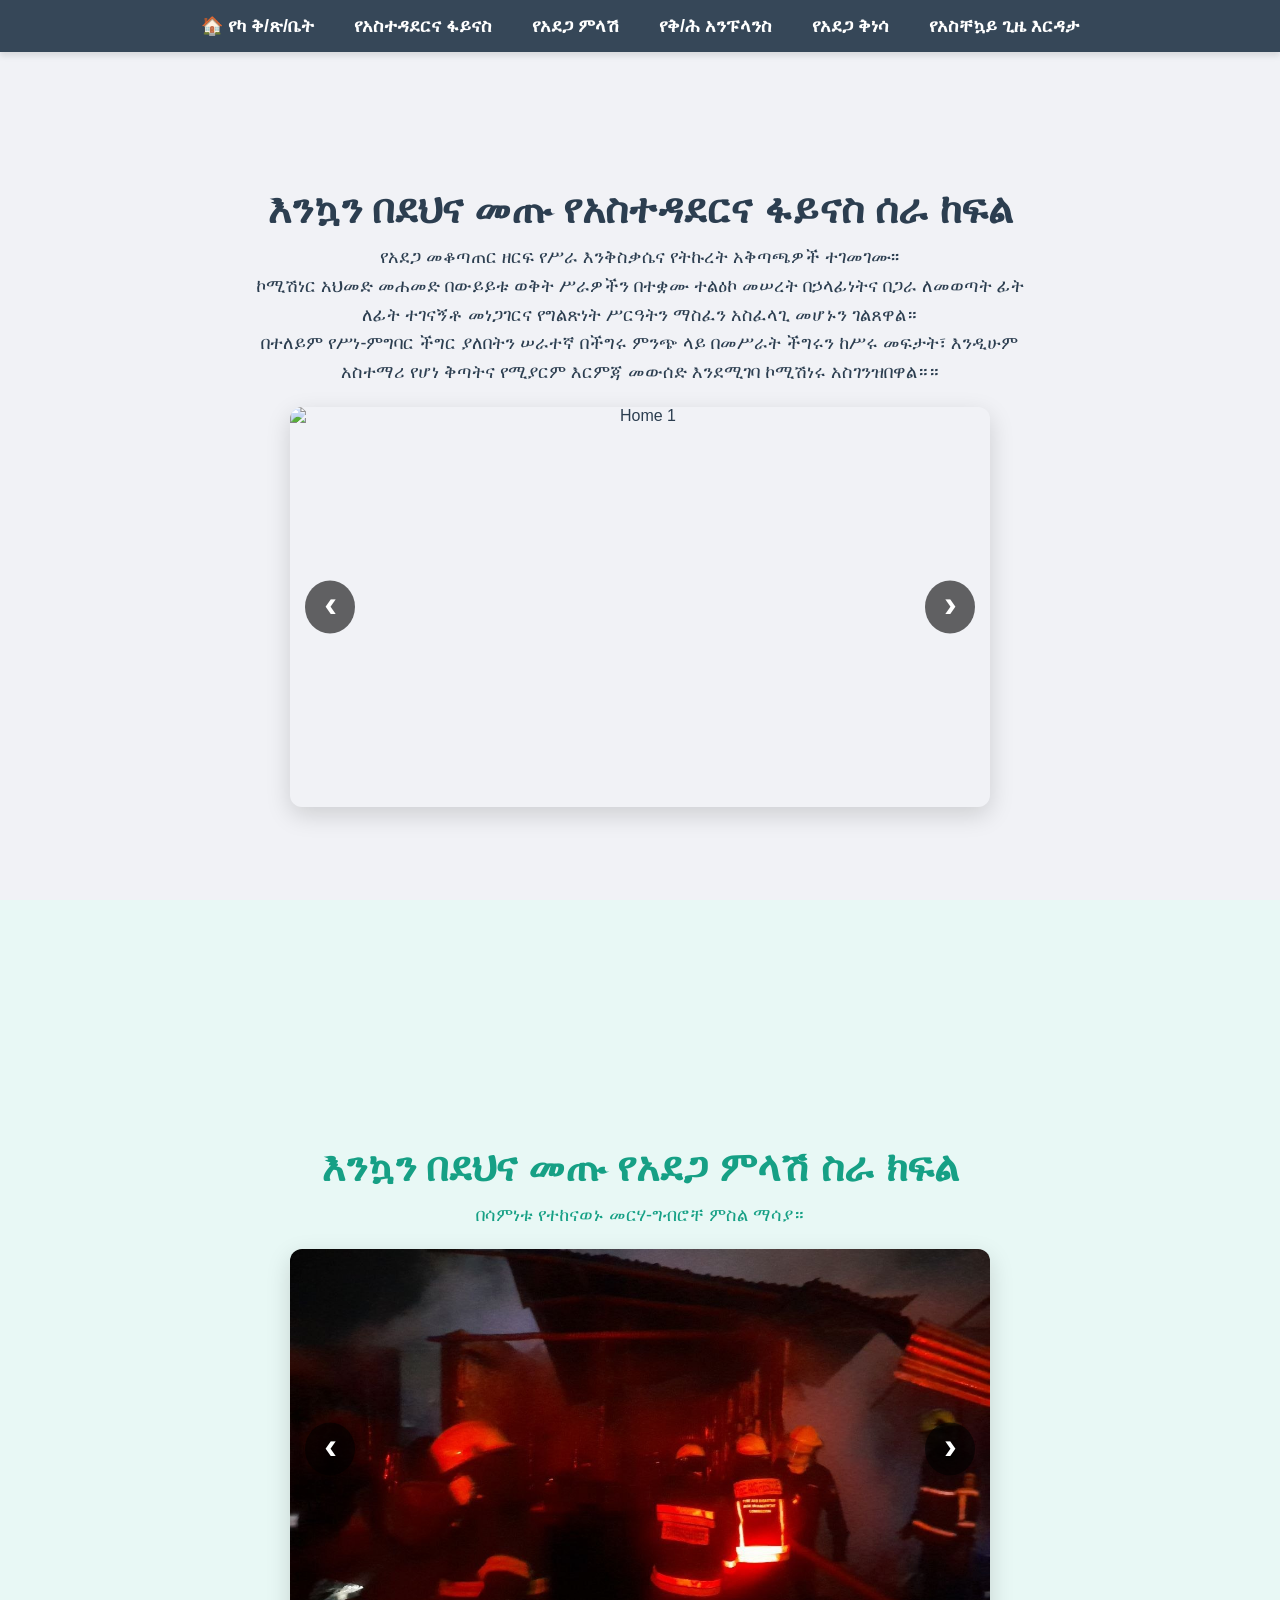
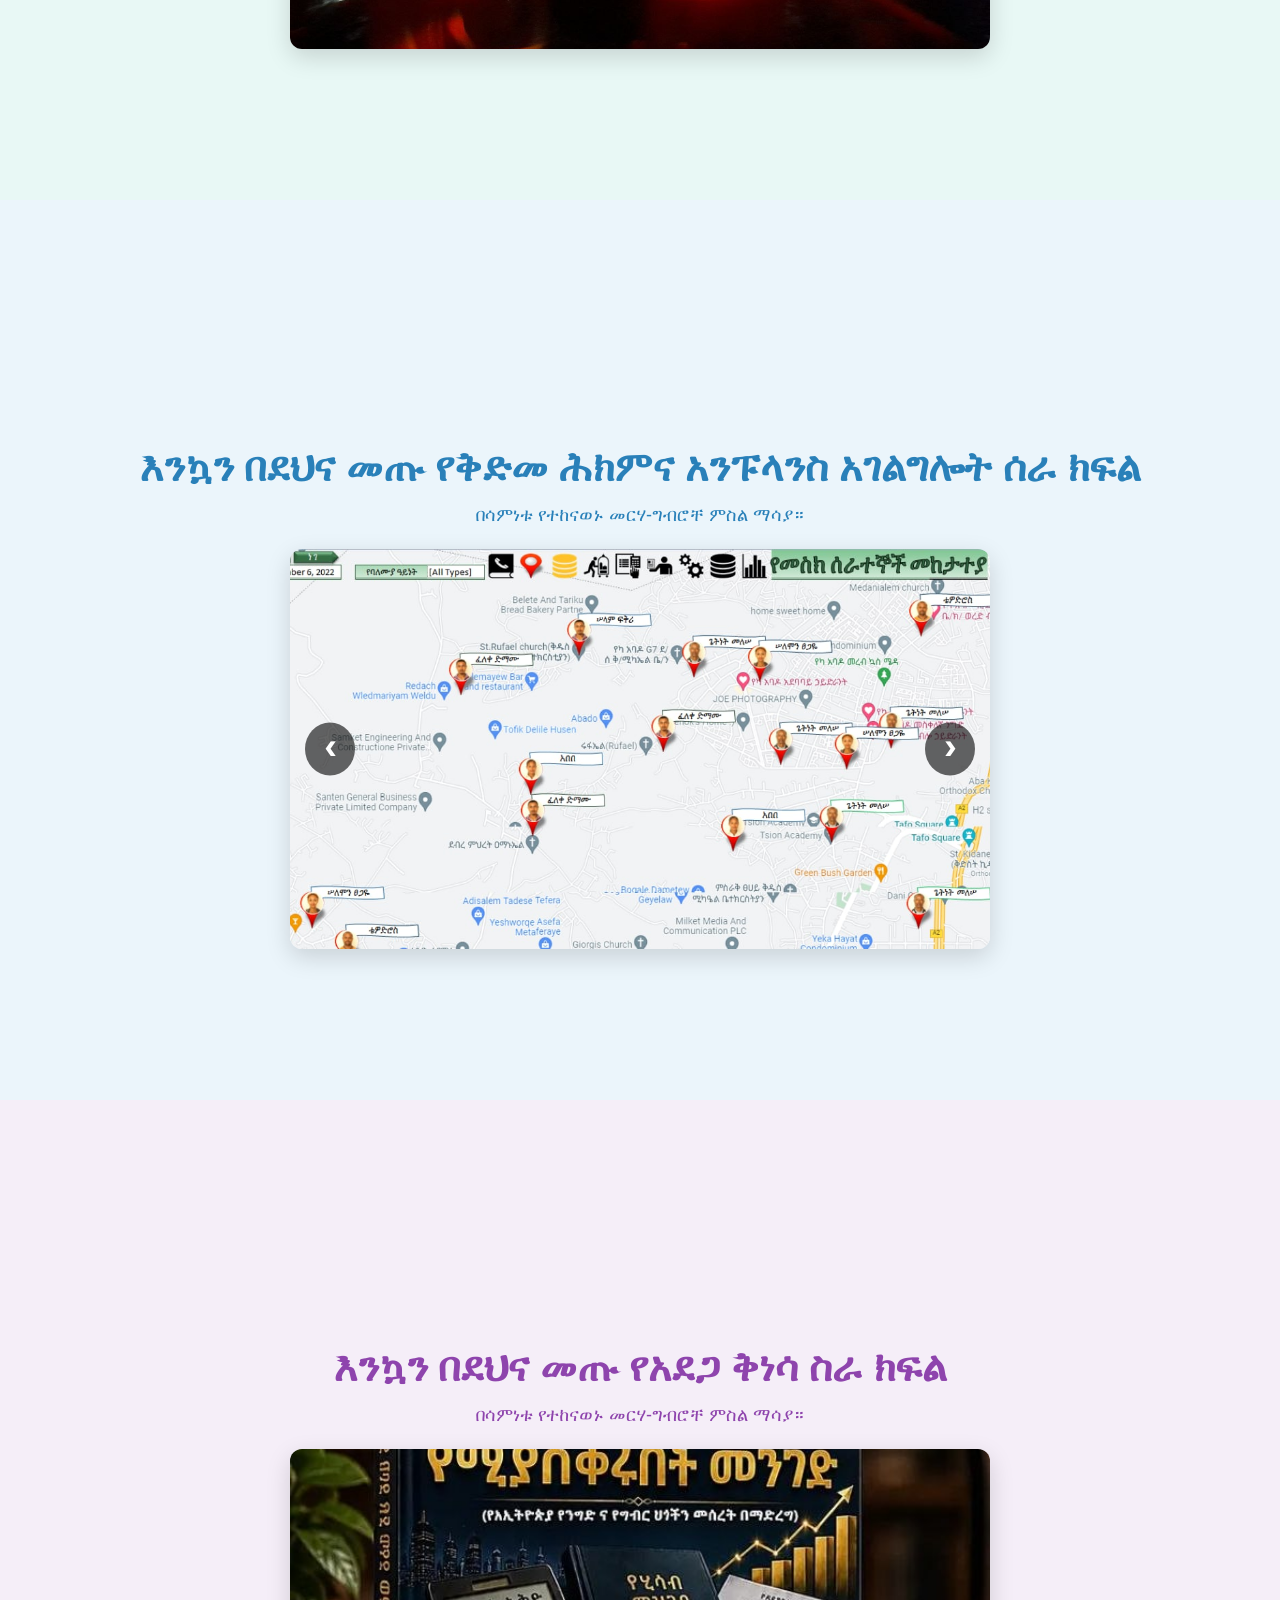
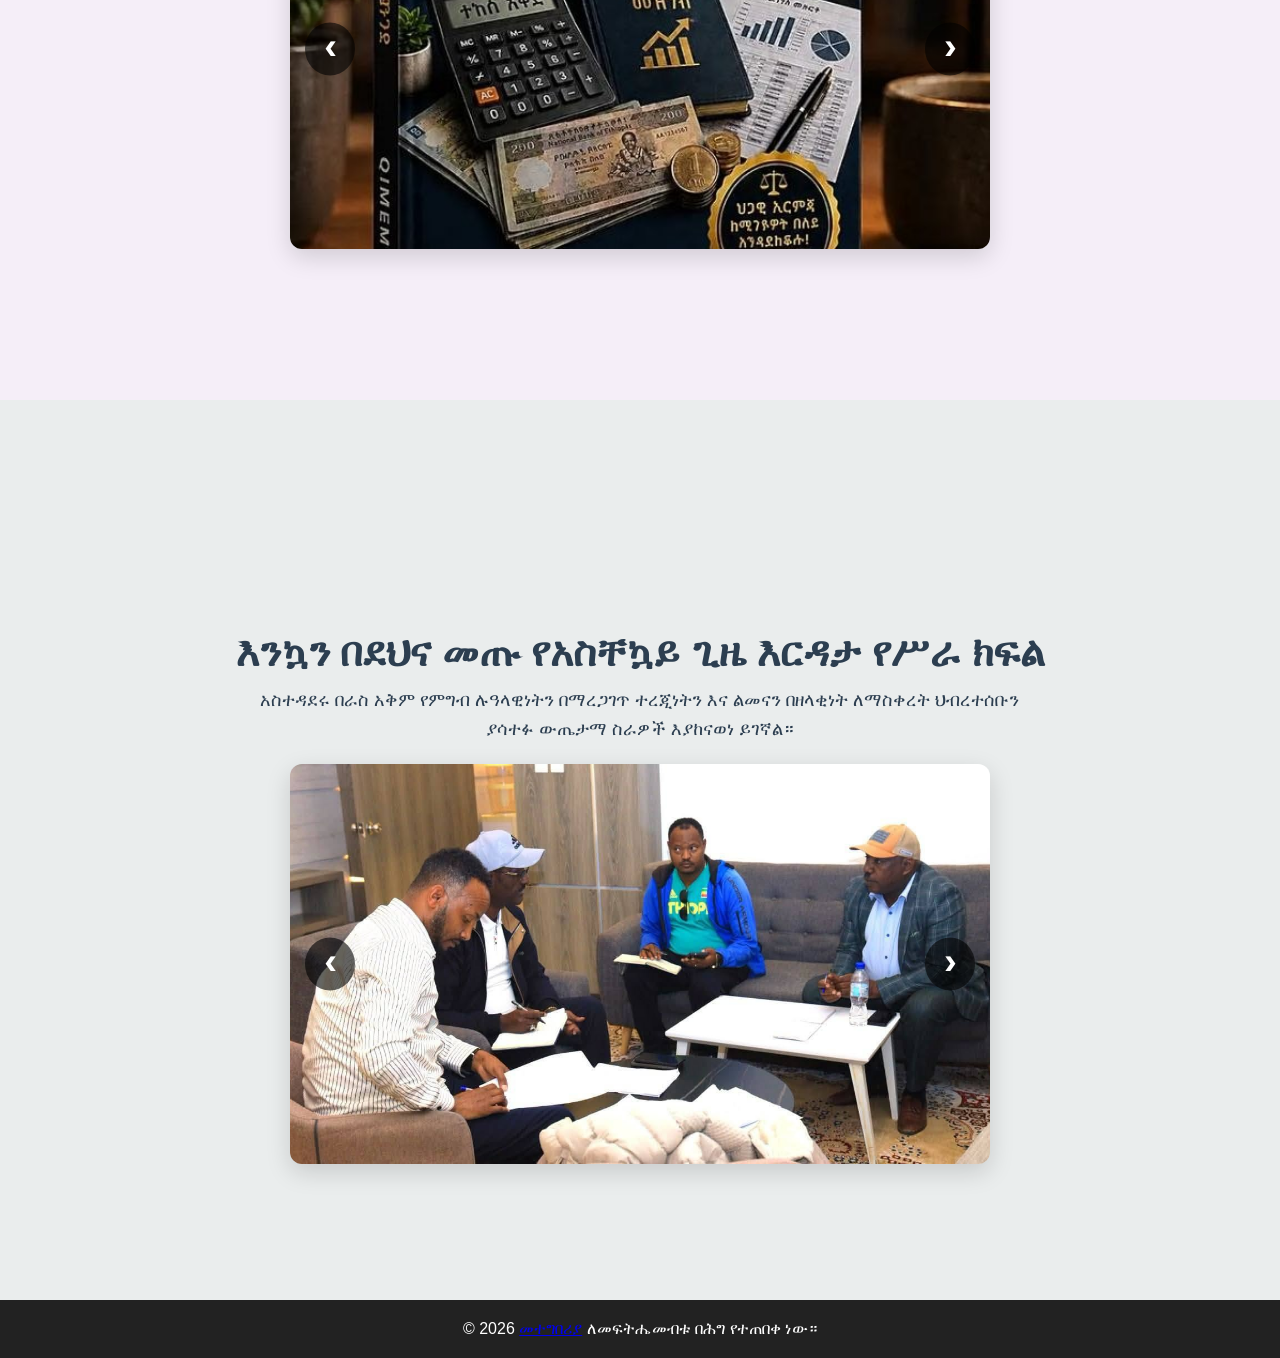
==== gall.html @ a70e012c "Fix HTML encoding issues in gall.html" ====
<!DOCTYPE html>
<html lang="am">
<head>
    <meta charset="UTF-8">
    <meta name="viewport" content="width=device-width, initial-scale=1.0">
    <title>መተግበሪያ ለመፍትሔ</title>
    <link rel="stylesheet" href="gall.css">
    
</head>
<body>

    <!-- የዳሰሳ አሞሌ (Navigation) -->
    <nav>
        <ul>
            <li><a href="index.html">🏠 የካ ቅ/ጽ/ቤት</a></li>
            <li><a href="#home">የአስተዳደርና ፋይናስ </a></li>
            <li><a href="#about">የአደጋ ምላሽ</a></li>
            <li><a href="#services">የቅ/ሕ አንፑላንስ</a></li>
            <li><a href="#portfolio">የአደጋ ቅነሳ</a></li>
            <li><a href="#contact">የአስቸኳይ ጊዜ እርዳታ</a></li>
        </ul>
    </nav>

    <!-- ሴክሽን 1: መነሻ -->
    <section id="home">
        <h1>እንኳን በደህና መጡ የአስተዳደርና ፋይናስ ሰራ ከፍል</h1>
        <p>የአደጋ መቆጣጠር ዘርፍ የሥራ እንቅስቃሴና የትኩረት አቅጣጫዎች ተገመገሙ፡፡<br>
            ኮሚሽነር አህመድ መሐመድ በውይይቱ ወቅት ሥራዎችን በተቋሙ ተልዕኮ መሠረት በኃላፊነትና በጋራ ለመወጣት ፊት ለፊት ተገናኝቶ መነጋገርና የግልጽነት ሥርዓትን ማስፈን አስፈላጊ መሆኑን ገልጸዋል።<br>
            በተለይም የሥነ-ምግባር ችግር ያለበትን ሠራተኛ በችግሩ ምንጭ ላይ በመሥራት ችግሩን ከሥሩ መፍታት፣ እንዲሁም አስተማሪ የሆነ ቅጣትና የሚያርም እርምጃ መውሰድ እንደሚገባ ኮሚሽነሩ አስገንዝበዋል።።</p>
        <div class="slider-container">
            <button class="prev" onclick="moveSlide('home', -1)">&#10094;</button>
            <div class="slider" id="home-slider">
                <!-- የራስህን ፎቶ ሊንኮች እዚህ መተካት ትችላለህ -->
                <img class="slide-img" src="img-13-12-2018-1.jpg" alt="Home 1">
                <img class="slide-img" src="img-13-12-2018-2.jpg" alt="Home 1">
                <img class="slide-img" src="img-13-12-2018-3.jpg" alt="Home 1">
                <img class="slide-img" src="img-13-12-2018-4.jpg" alt="Home 1">
                <img class="slide-img" src="img-13-12-2018-5.jpg" alt="Home 1">
                <img class="slide-img" src="img/2019plan 1.jpg" alt="Home 1">
                <img class="slide-img" src="img/2019plan 2.jpg" alt="Home 1">
                <img class="slide-img" src="img/2019plan 4.jpg" alt="Home 1">
                <img class="slide-img" src="img/2019plan 5.jpg" alt="Home 1">
            </div>
            <button class="next" onclick="moveSlide('home', 1)">&#10095;</button>
        </div>
    </section>

    <!-- ሴክሽን 2: ስለ እኛ -->
    <section id="about">
        <h1>እንኳን በደህና መጡ የአደጋ ምላሽ ስራ ክፍል</h1>
        <p>በሳምነቱ የተከናወኑ መርሃ-ግብሮቸ ምስል ማሳያ።</p>
        <div class="slider-container">
            <button class="prev" onclick="moveSlide('about', -1)">&#10094;</button>
            <div class="slider" id="about-slider">
                <img class="slide-img" src="img/fire-- 1.jpg" alt="About 1">
                <img class="slide-img" src="img/APP 2.jpg" alt="About 2">
                <img class="slide-img" src="img/eli 4.jpg" alt="About 3">
                <img class="slide-img" src="img/eli 15.jpg" alt="About 3">
                <img class="slide-img" src="img/work 11.jpg" alt="About 3">
                <img class="slide-img" src="img/work 22.jpg" alt="About 3">
                <img class="slide-img" src="img/work 33.jpg" alt="About 3">
                <img class="slide-img" src="img/work 44.jpg" alt="About 3">
                <img class="slide-img" src="img/work 55.jpg" alt="About 3">
                <img class="slide-img" src="img/work 66.jpg" alt="About 3">
            </div>
            <button class="next" onclick="moveSlide('about', 1)">&#10095;</button>
        </div>
    </section>

    <!-- ሴክሽን 3: አገልግሎቶች -->
    <section id="services">
        <h1>እንኳን በደህና መጡ የቅድመ ሕክምና አንፑላንስ አገልግሎት ሰራ ክፍል</h1>
        <p>በሳምነቱ የተከናወኑ መርሃ-ግብሮቸ ምስል ማሳያ።</p>
        <div class="slider-container">
            <button class="prev" onclick="moveSlide('services', -1)">&#10094;</button>
            <div class="slider" id="services-slider">
                <img class="slide-img" src="img/work 77.jpg" alt="Service 1">
                <img class="slide-img" src="img/work- 1.jpg" alt="Service 2">
                <img class="slide-img" src="img/work- 2.jpg" alt="Service 3">
                <img class="slide-img" src="img/work- 6.jpg" alt="Service 3">
                <img class="slide-img" src="img/work- 7.jpg" alt="Service 3">
                <img class="slide-img" src="img/work 88.jpg" alt="Service 1">
                <img class="slide-img" src="img/work 99.jpg" alt="Service 1">
                <img class="slide-img" src="img/work 111.jpg" alt="Service 1">
                <img class="slide-img" src="img/work 222.jpg" alt="Service 1">
                <img class="slide-img" src="img/work 333.jpg" alt="Service 1">
            </div>
            <button class="next" onclick="moveSlide('services', 1)">&#10095;</button>
        </div>
    </section>

    <!-- ሴክሽን 4: ስራዎች -->
    <section id="portfolio">
        <h1>እንኳን በደህና መጡ የአደጋ ቅነሳ ስራ ክፍል</h1>
        <p>በሳምነቱ የተከናወኑ መርሃ-ግብሮቸ ምስል ማሳያ።</p>
        <div class="slider-container">
            <button class="prev" onclick="moveSlide('portfolio', -1)">&#10094;</button>
            <div class="slider" id="portfolio-slider">
                <img class="slide-img" src="img/exl- 1.jpg" alt="Portfolio 1">
                <img class="slide-img" src="img/exl- 2.jpg" alt="Portfolio 1">
                <img class="slide-img" src="img/exl- 3.jpg" alt="Portfolio 1">
                <img class="slide-img" src="img/exl- 4.jpg" alt="Portfolio 1">
                <img class="slide-img" src="img/exl- 5.jpg" alt="Portfolio 1">
                <img class="slide-img" src="img/exl- 6.jpg" alt="Portfolio 1">
                <img class="slide-img" src="img/exl- 7.jpg" alt="Portfolio 1">
                <img class="slide-img" src="img/exl- 8.jpg" alt="Portfolio 1">
                <img class="slide-img" src="img/exl- 9.jpg" alt="Portfolio 1">
                <img class="slide-img" src="img/exl- 10.jpg" alt="Portfolio 1">
            </div>
            <button class="next" onclick="moveSlide('portfolio', 1)">&#10095;</button>
        </div>
    </section>

    <!-- ሴክሽን 5: አድራሻ -->
    <section id="contact">
        <h1>እንኳን በደህና መጡ የአስቸኳይ ጊዜ እርዳታ የሥራ ክፍል</h1>
        <p>አስተዳደሩ በራስ አቅም የምግብ ሉዓላዊነትን በማረጋገጥ ተረጂነትን እና ልመናን በዘላቂነት ለማስቀረት ህብረተሰቡን ያሳተፉ ውጤታማ ስራዎች እያከናወነ ይገኛል።</p>
        <div class="slider-container">
            <button class="prev" onclick="moveSlide('contact', -1)">&#10094;</button>
            <div class="slider" id="contact-slider">
                <img class="slide-img" src="img/food 6.jpg" alt="Contact 1">
                <img class="slide-img" src="img/food 1.jpg" alt="Contact 1">
                <img class="slide-img" src="img/food 2.jpg" alt="Contact 2">
                <img class="slide-img" src="img/food 3.jpg" alt="Contact 3">
                <img class="slide-img" src="img/food 4.jpg" alt="Contact 3">
                <img class="slide-img" src="img/food 5.jpg" alt="Contact 3">
                <img class="slide-img" src="img/food 7.jpg" alt="Contact 3">
                <img class="slide-img" src="img/food 8.jpg" alt="Contact 3">
                <img class="slide-img" src="img/food 9.jpg" alt="Contact 3">
            </div>
            <button class="next" onclick="moveSlide('contact', 1)">&#10095;</button>
        </div>
    </section>

    <!-- ፉተር -->
    <footer>
        <p>&copy; 2026 <a href="https://eliastafese.github.io/social/">መተግበሪያ</a> ለመፍትሔመብቱ በሕግ የተጠበቀ ነው።</p>
    </footer>

    <script src="gall.js"></script>

</body>
</html>
---- gall.css ----
/* መሠረታዊ ቅንብሮች */
* {
    margin: 0;
    padding: 0;
    box-sizing: border-box;
    font-family: 'Segoe UI', Tahoma, Geneva, Verdana, sans-serif;
    scroll-behavior: smooth;
}

/* የዳሰሳ አሞሌ (Navigation) */
nav {
    position: fixed;
    top: 0;
    left: 0;
    width: 100%;
    background-color: rgba(44, 62, 80, 0.95);
    padding: 15px 0;
    z-index: 1000;
    box-shadow: 0 4px 6px rgba(0,0,0,0.1);
}

nav ul {
    list-style: none;
    display: flex;
    justify-content: center;
    align-items: center;
}

nav ul li {
    margin: 0 20px;
}

nav ul li a {
    color: #ffffff;
    text-decoration: none;
    font-size: 18px;
    font-weight: bold;
    transition: color 0.3s ease;
}

nav ul li a:hover {
    color: #1abc9c;
}

/* የሴክሽኖች ስታይል */
section {
    padding: 100px 20px 6px 20px;
    min-height: 100vh;
    display: flex;
    flex-direction: column;
    justify-content: center;
    align-items: center;
    text-align: center;
    position: relative;
}

section h1 {
    font-size: 40px;
    margin-bottom: 10px;
    z-index: 2;
}

section p {
    font-size: 18px;
    max-width: 800px;
    line-height: 1.6;
    margin-bottom: 20px;
    z-index: 2;
}

/* የሴክሽኖች መለያ ቀለማት (ከፎቶ ጀርባ የሚታዩ) */
#home { background-color: #f1f2f6; color: #2c3e50; }
#about { background-color: #e8f8f5; color: #16a085; }
#services { background-color: #ebf5fb; color: #2980b9; }
#portfolio { background-color: #f5eef8; color: #8e44ad; }
#contact { background-color: #eaeded; color: #2c3e50; }

/* --- የፎቶ ማጫወቻ (Slider/Carousel) ዲዛይን --- */
.slider-container {
    position: relative;
    width: 80%;
    max-width: 700px;
    height: 400px;
    margin: 0 auto;
    overflow: hidden;
    border-radius: 12px;
    box-shadow: 0 8px 24px rgba(0,0,0,0.15);
    z-index: 2;
}

.slider {
    display: flex;
    width: 100%;
    height: 100%;
    transition: transform 0.5s ease-in-out;
}

.slide-img {
    min-width: 100%;
    height: 100%;
    object-fit: cover; /* ፎቶው ሳይዛባ ሙሉ ቦታውን እንዲይዝ */
}

/* የግራና ቀኝ መቆጣጠሪያ ቀስቶች */
.prev, .next {
    position: absolute;
    top: 50%;
    transform: translateY(-50%);
    background-color: rgba(0, 0, 0, 0.6);
    color: white;
    border: none;
    padding: 15px 20px;
    font-size: 20px;
    font-weight: bold;
    cursor: pointer;
    border-radius: 50%;
    transition: 0.3s;
    z-index: 10;
}

.prev { left: 15px; }
.next { right: 15px; }

.prev:hover, .next:hover {
    background-color: rgba(26, 188, 156, 0.9);
}

/* ፉተር */
footer {
    background-color: #222;
    color: white;
    text-align: center;
    padding: 20px;
    font-size: 16px;
}
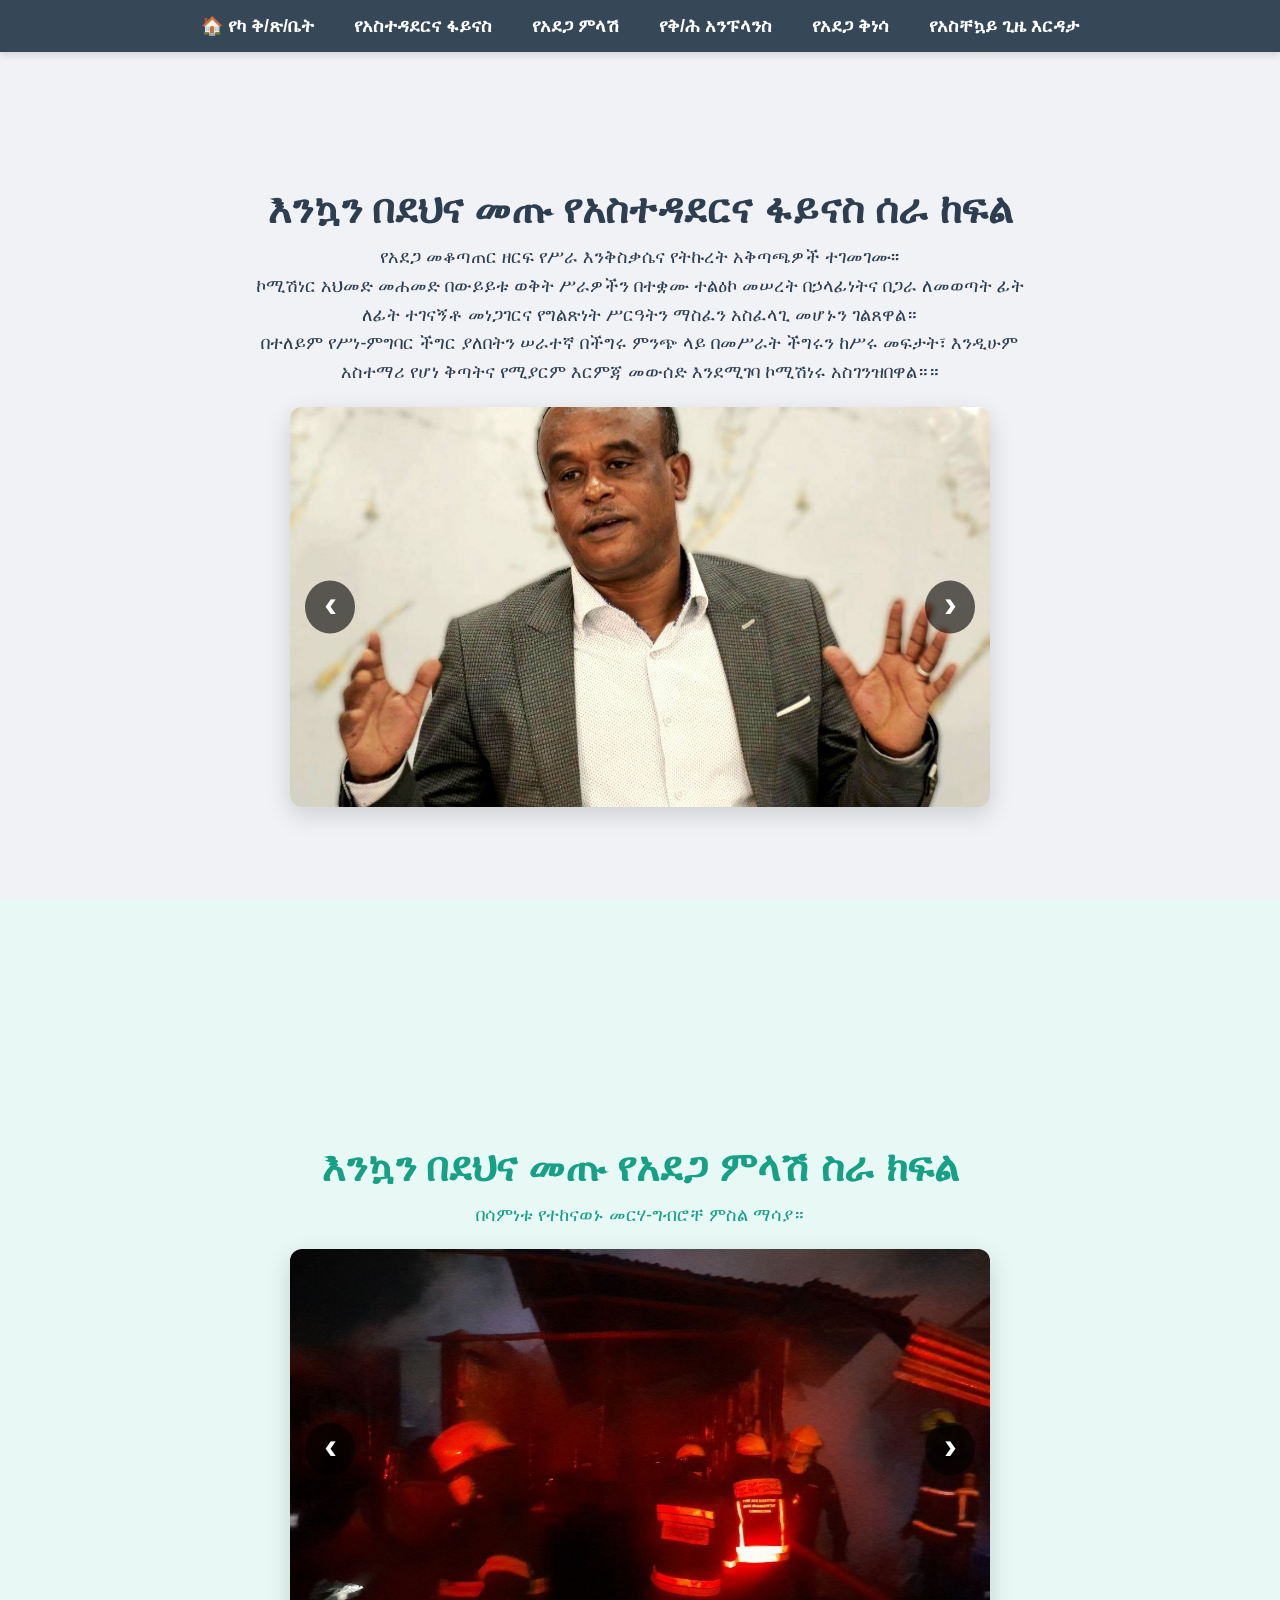
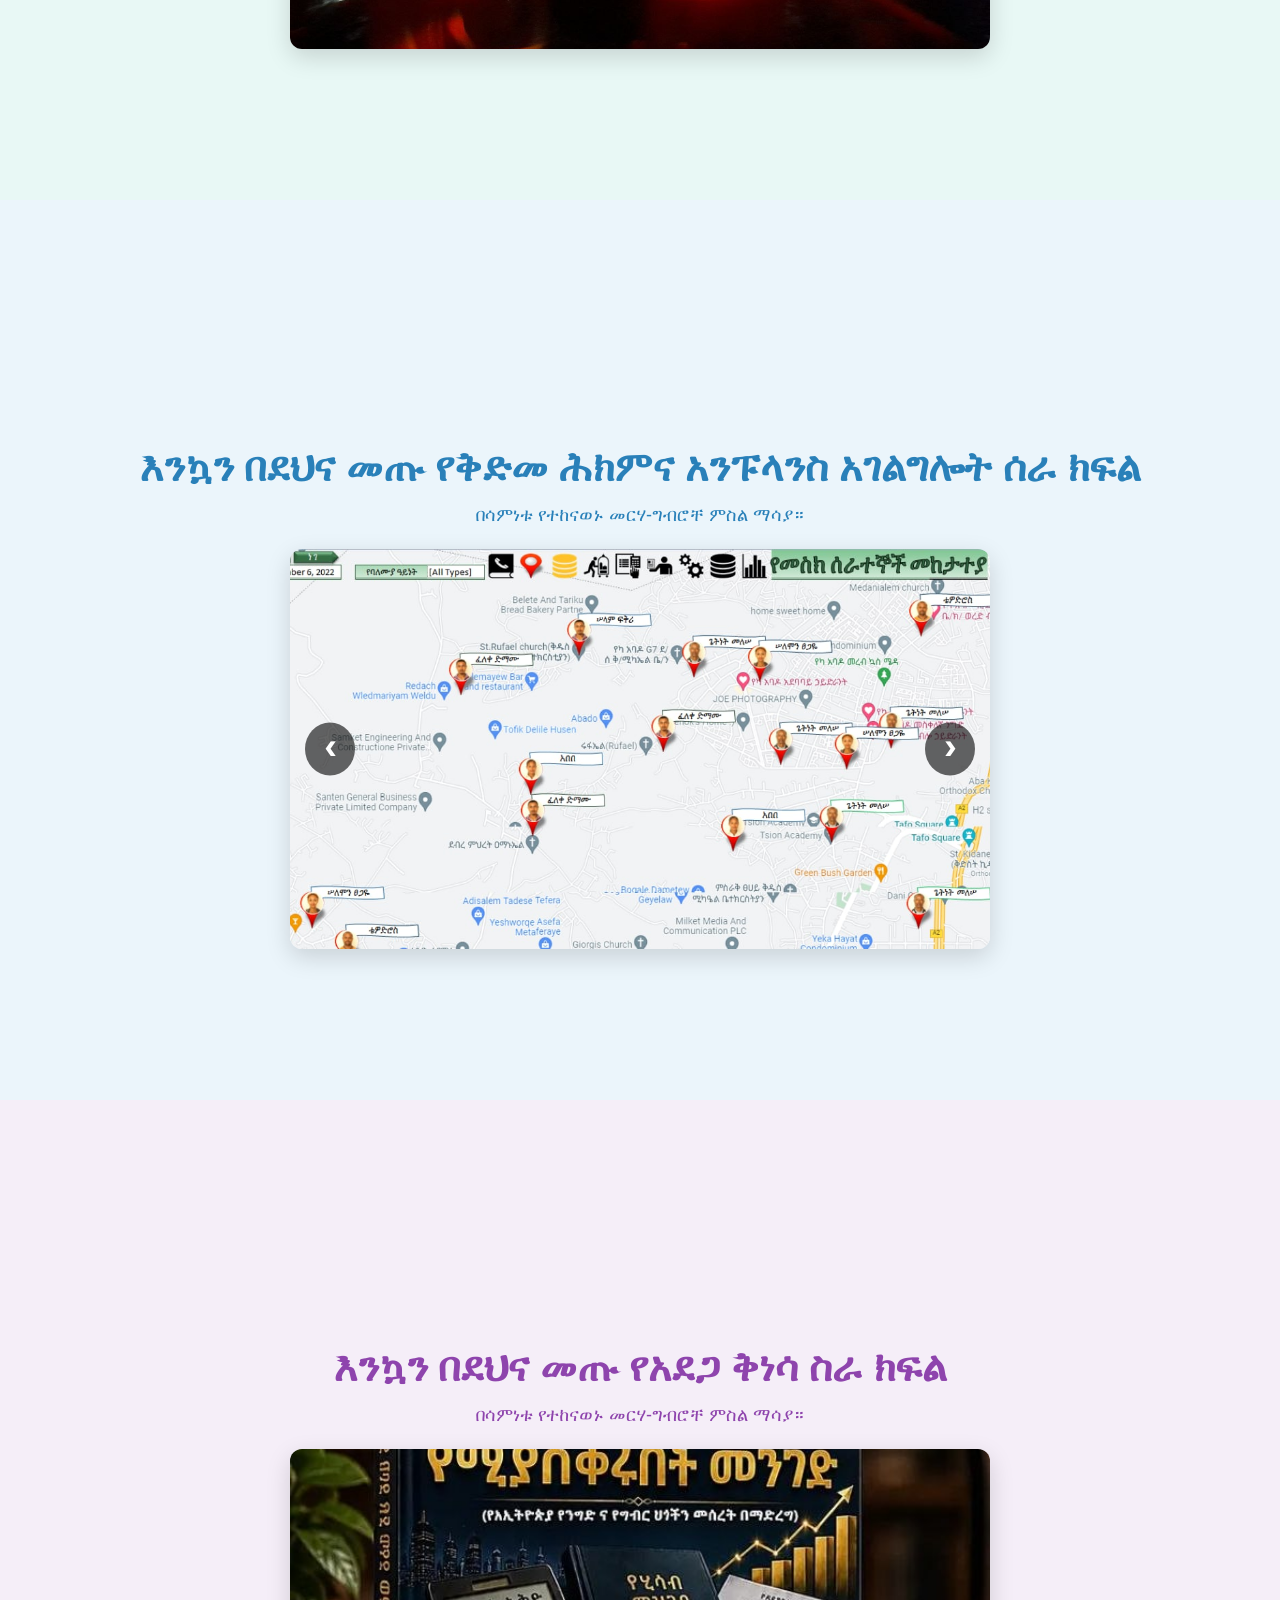
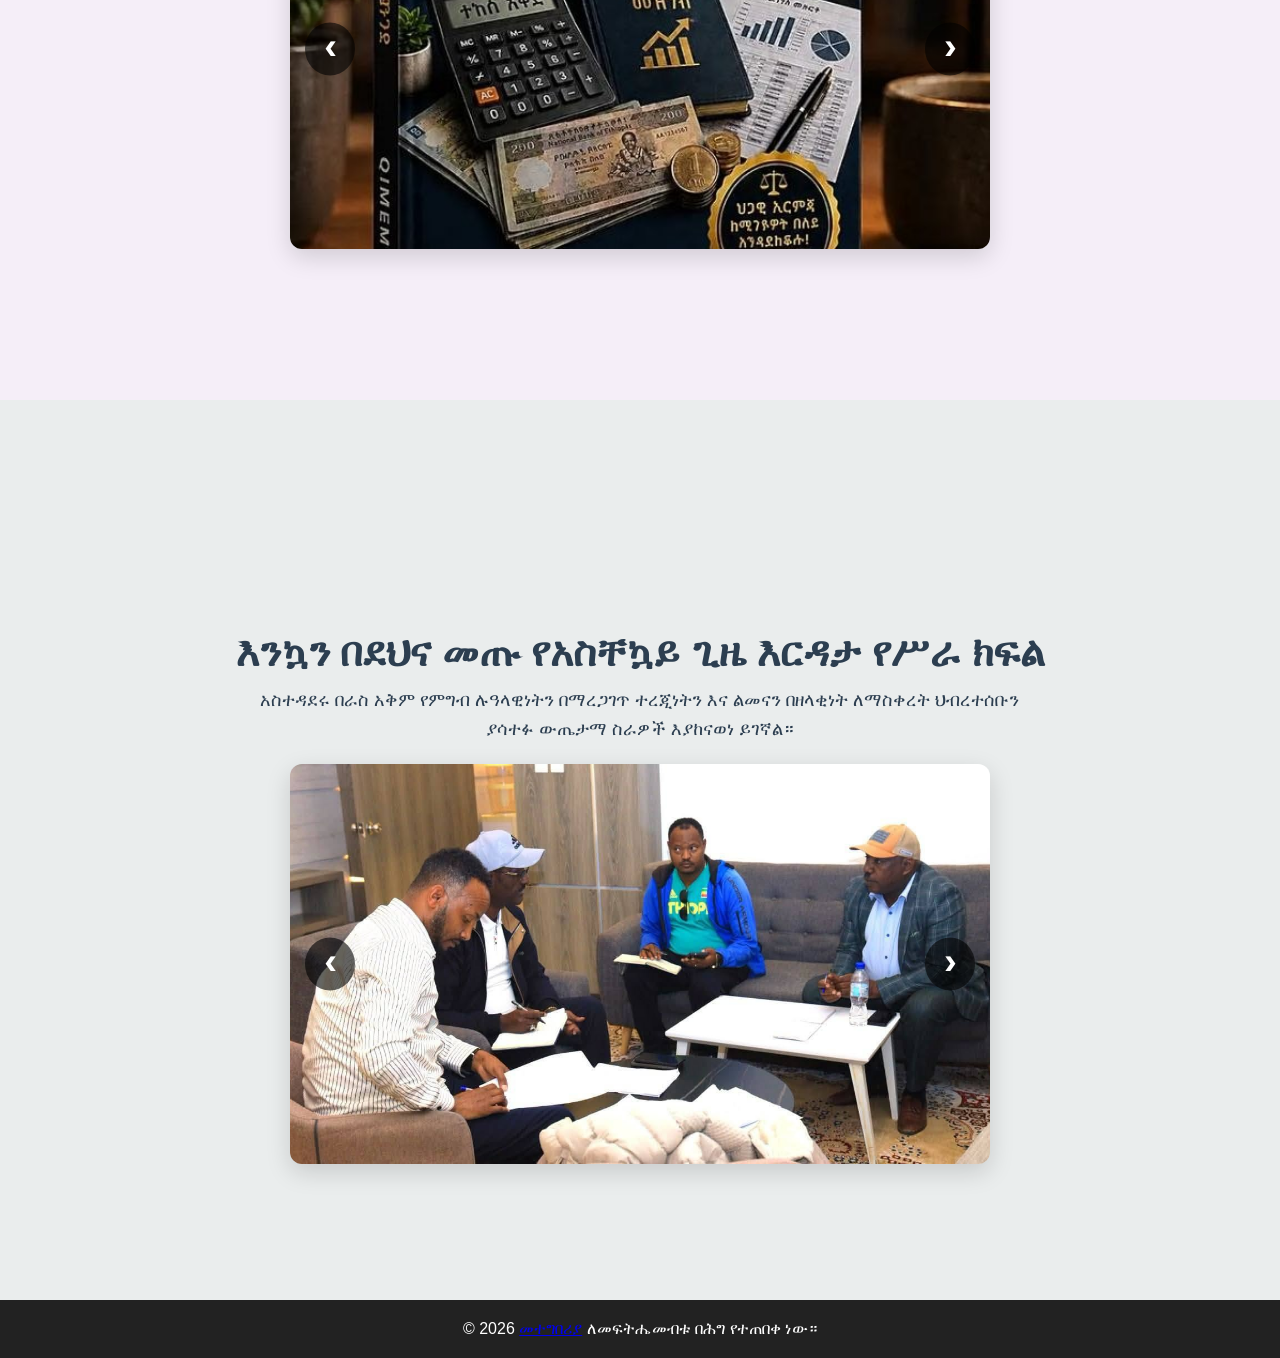
==== commit 038dccc5: "Fix HTML encoding issues in gall.html" ====
--- a/gall.html
+++ b/gall.html
@@ -31,11 +31,11 @@
             <button class="prev" onclick="moveSlide('home', -1)">&#10094;</button>
             <div class="slider" id="home-slider">
                 <!-- የራስህን ፎቶ ሊንኮች እዚህ መተካት ትችላለህ -->
-                <img class="slide-img" src="img-13-12-2018-1.jpg" alt="Home 1">
-                <img class="slide-img" src="img-13-12-2018-2.jpg" alt="Home 1">
-                <img class="slide-img" src="img-13-12-2018-3.jpg" alt="Home 1">
-                <img class="slide-img" src="img-13-12-2018-4.jpg" alt="Home 1">
-                <img class="slide-img" src="img-13-12-2018-5.jpg" alt="Home 1">
+                <img class="slide-img" src="img/img-13-12-2018-1.jpg" alt="Home 1">
+                <img class="slide-img" src="img/img-13-12-2018-2.jpg" alt="Home 1">
+                <img class="slide-img" src="img/img-13-12-2018-3.jpg" alt="Home 1">
+                <img class="slide-img" src="img/img-13-12-2018-4.jpg" alt="Home 1">
+                <img class="slide-img" src="img/img-13-12-2018-5.jpg" alt="Home 1">
                 <img class="slide-img" src="img/2019plan 1.jpg" alt="Home 1">
                 <img class="slide-img" src="img/2019plan 2.jpg" alt="Home 1">
                 <img class="slide-img" src="img/2019plan 4.jpg" alt="Home 1">
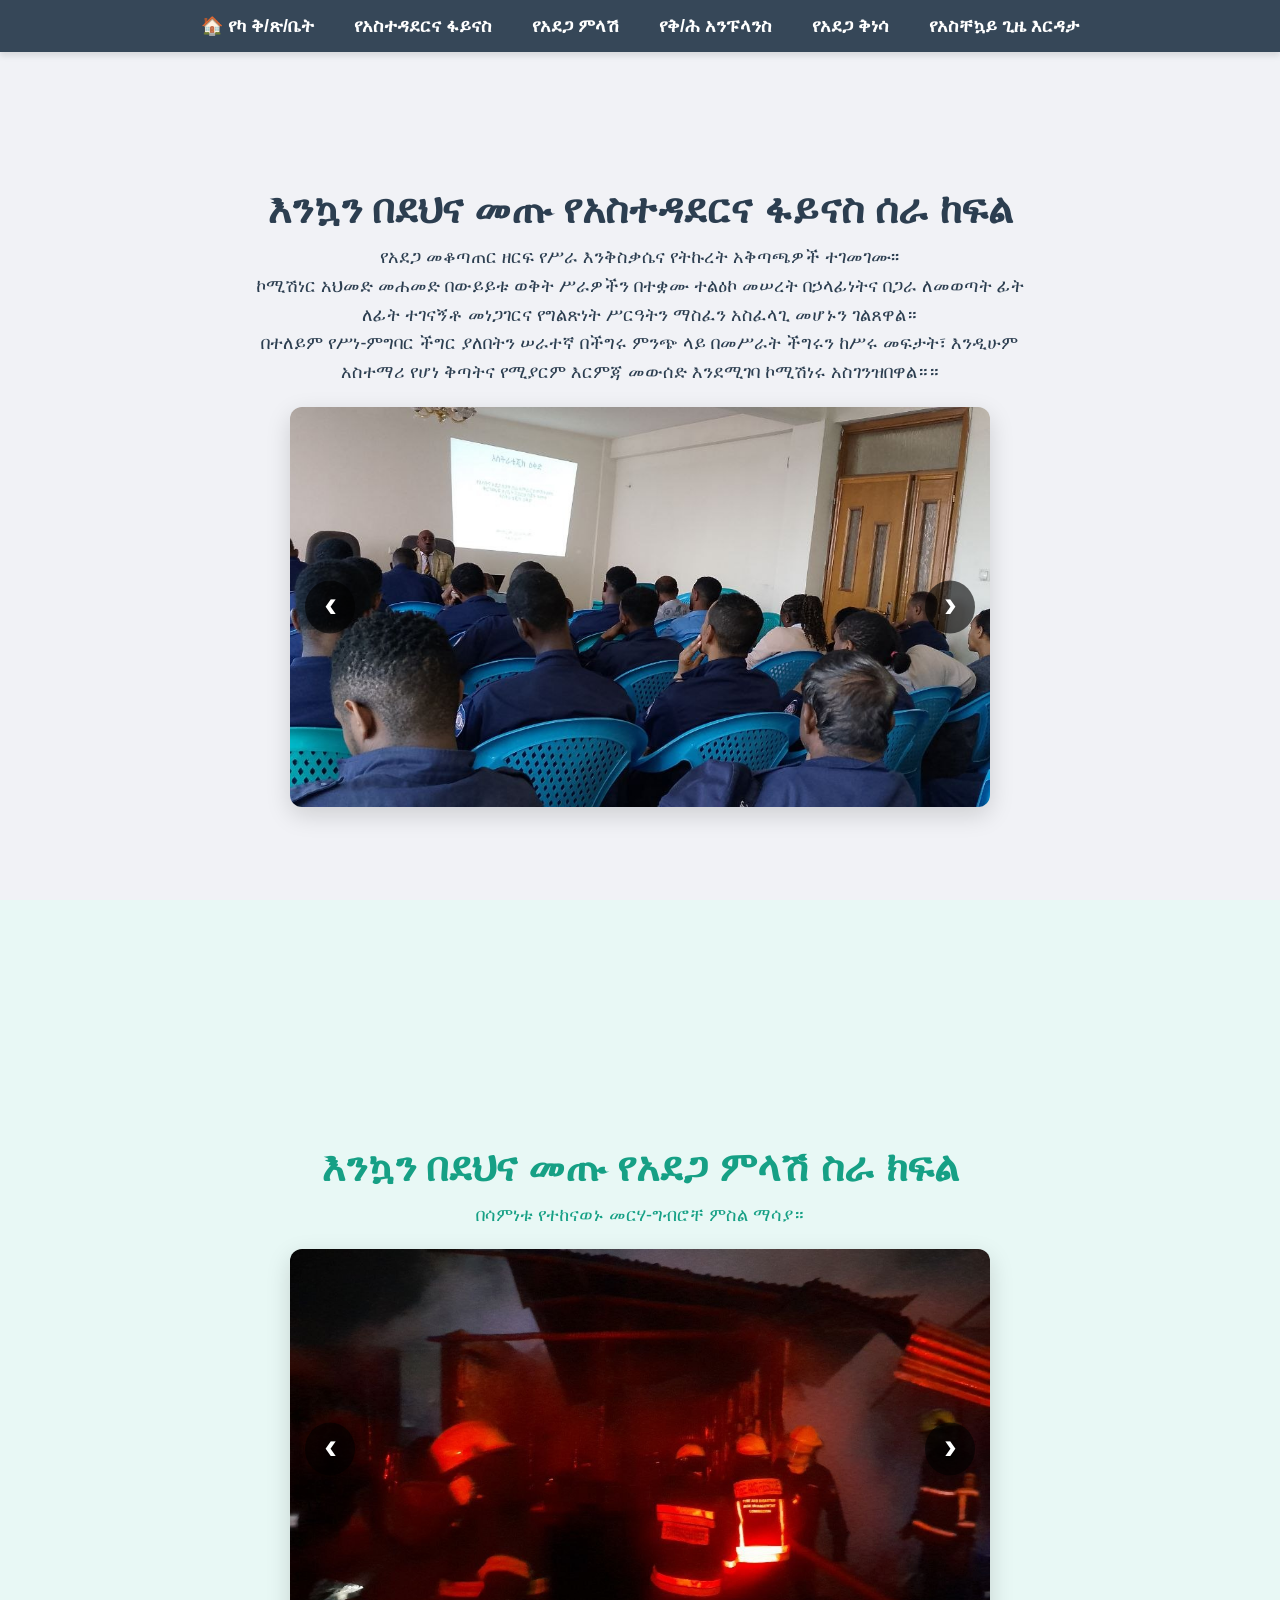
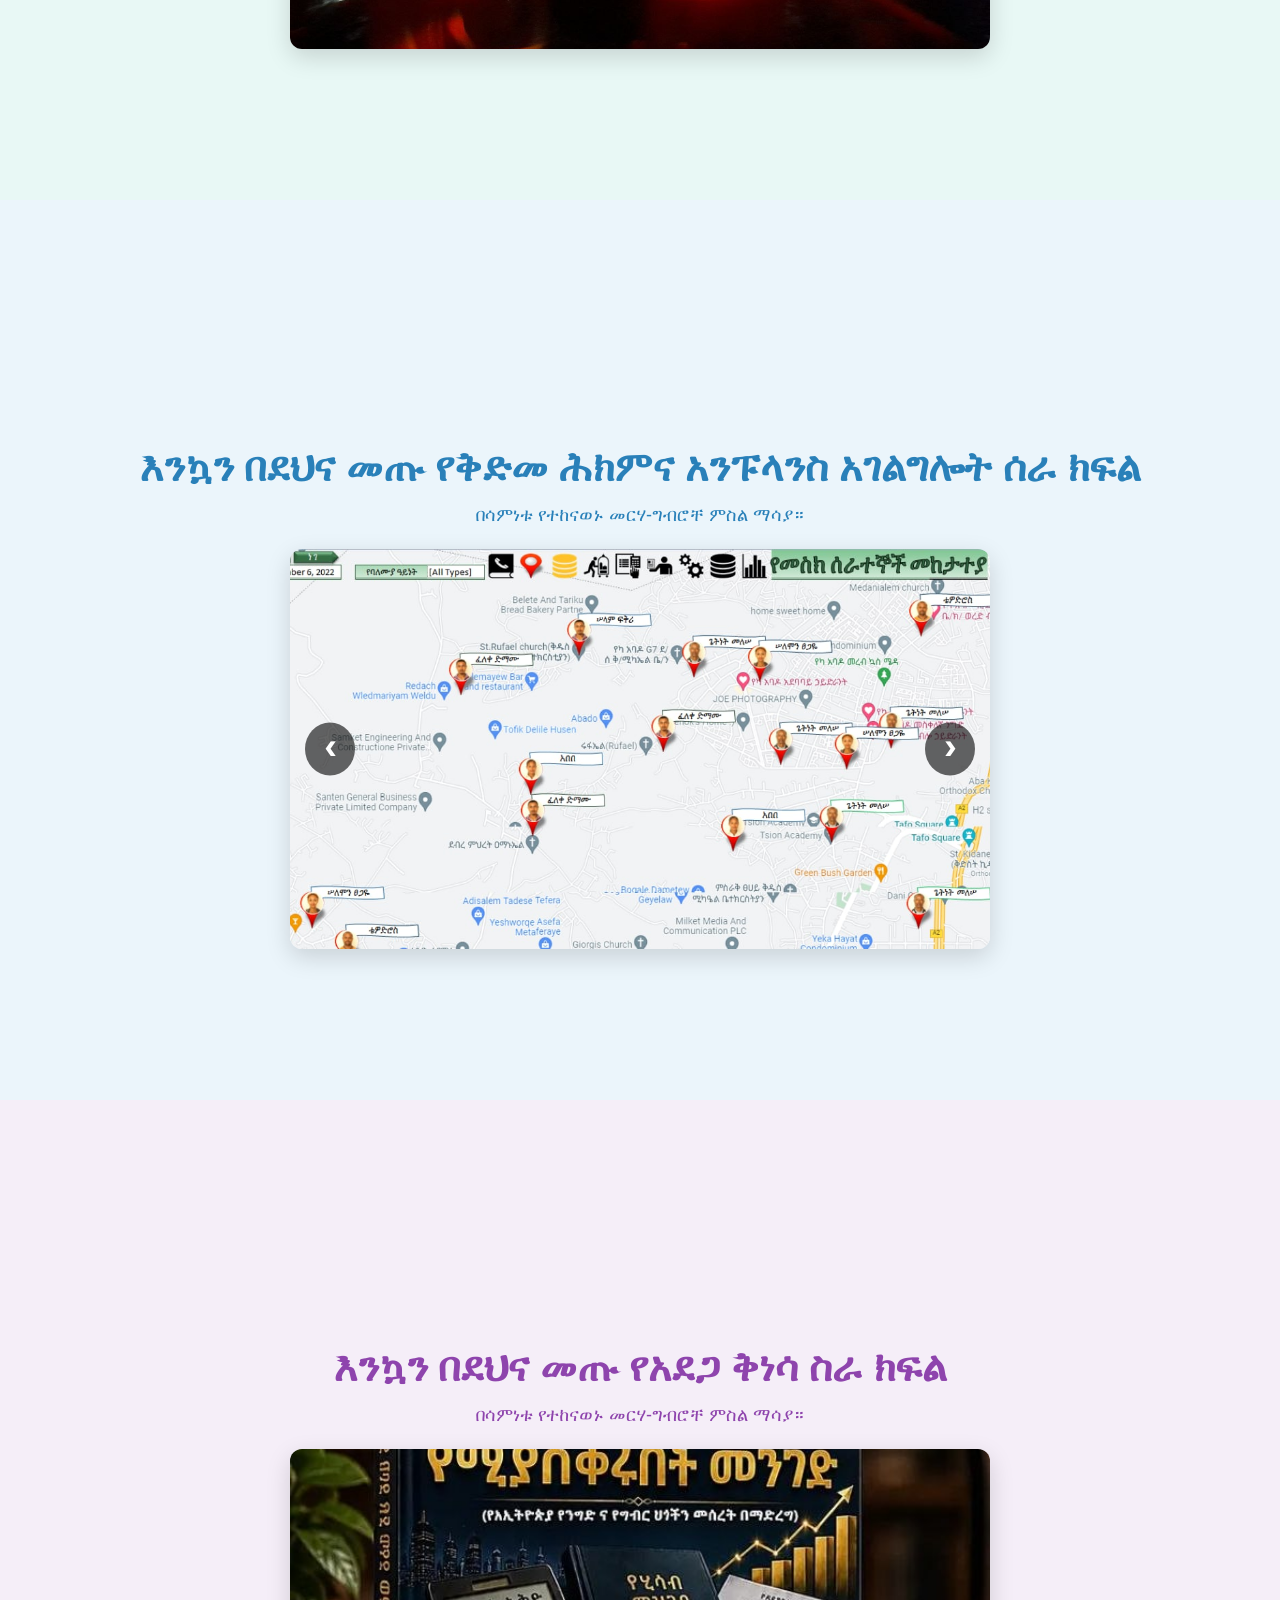
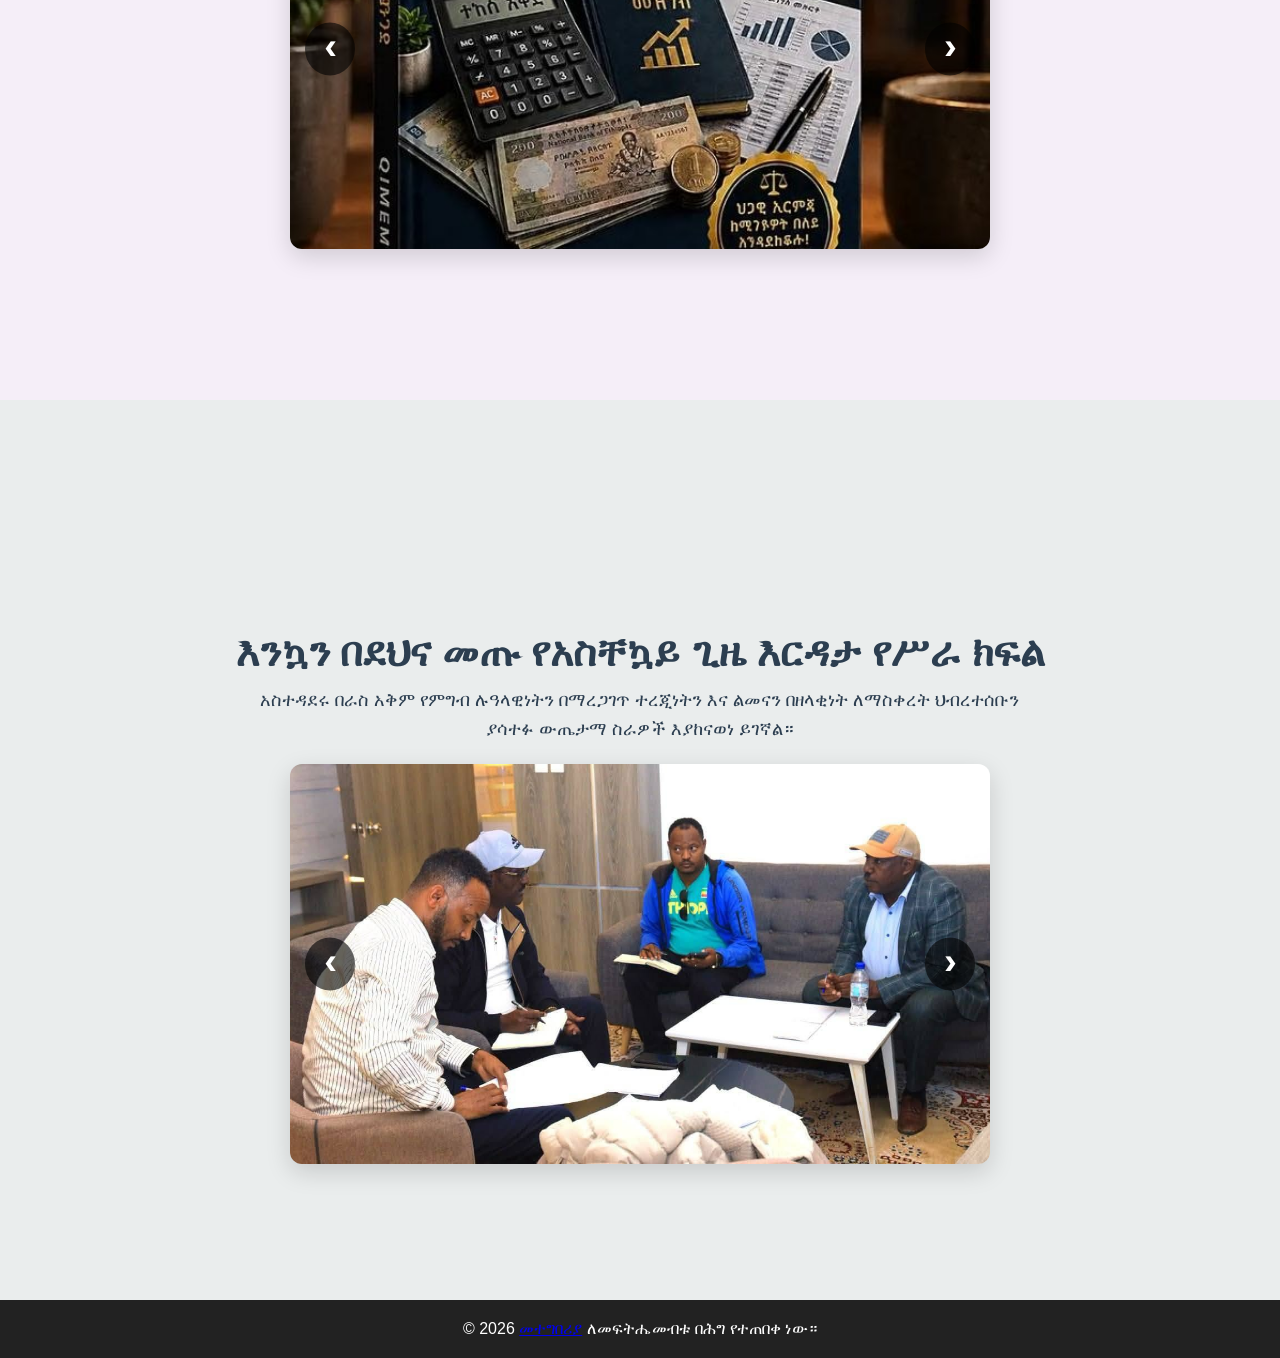
==== commit 47aef073: "Update gall.html" ====
--- a/gall.html
+++ b/gall.html
@@ -31,15 +31,14 @@
             <button class="prev" onclick="moveSlide('home', -1)">&#10094;</button>
             <div class="slider" id="home-slider">
                 <!-- የራስህን ፎቶ ሊንኮች እዚህ መተካት ትችላለህ -->
-                <img class="slide-img" src="img/img-13-12-2018-1.jpg" alt="Home 1">
-                <img class="slide-img" src="img/img-13-12-2018-2.jpg" alt="Home 1">
-                <img class="slide-img" src="img/img-13-12-2018-3.jpg" alt="Home 1">
-                <img class="slide-img" src="img/img-13-12-2018-4.jpg" alt="Home 1">
-                <img class="slide-img" src="img/img-13-12-2018-5.jpg" alt="Home 1">
-                <img class="slide-img" src="img/2019plan 1.jpg" alt="Home 1">
-                <img class="slide-img" src="img/2019plan 2.jpg" alt="Home 1">
-                <img class="slide-img" src="img/2019plan 4.jpg" alt="Home 1">
-                <img class="slide-img" src="img/2019plan 5.jpg" alt="Home 1">
+                <img class="slide-img" src="img/img-18-12-2018-1.jpg" alt="Home 1">
+                <img class="slide-img" src="img/img-18-12-2018-2.jpg" alt="Home 1">
+                <img class="slide-img" src="img/img-18-12-2018-3.jpg" alt="Home 1">
+                <img class="slide-img" src="img/img-18-12-2018-4.jpg" alt="Home 1">
+                <img class="slide-img" src="img/img-18-12-2018-5.jpg" alt="Home 1">
+                <img class="slide-img" src="img/img-18-12-2018-6.jpg" alt="Home 1">
+                <img class="slide-img" src="img/img-18-12-2018-7.jpg" alt="Home 1">
+                <img class="slide-img" src="img/img-18-12-2018-8.jpg" alt="Home 1">
             </div>
             <button class="next" onclick="moveSlide('home', 1)">&#10095;</button>
         </div>
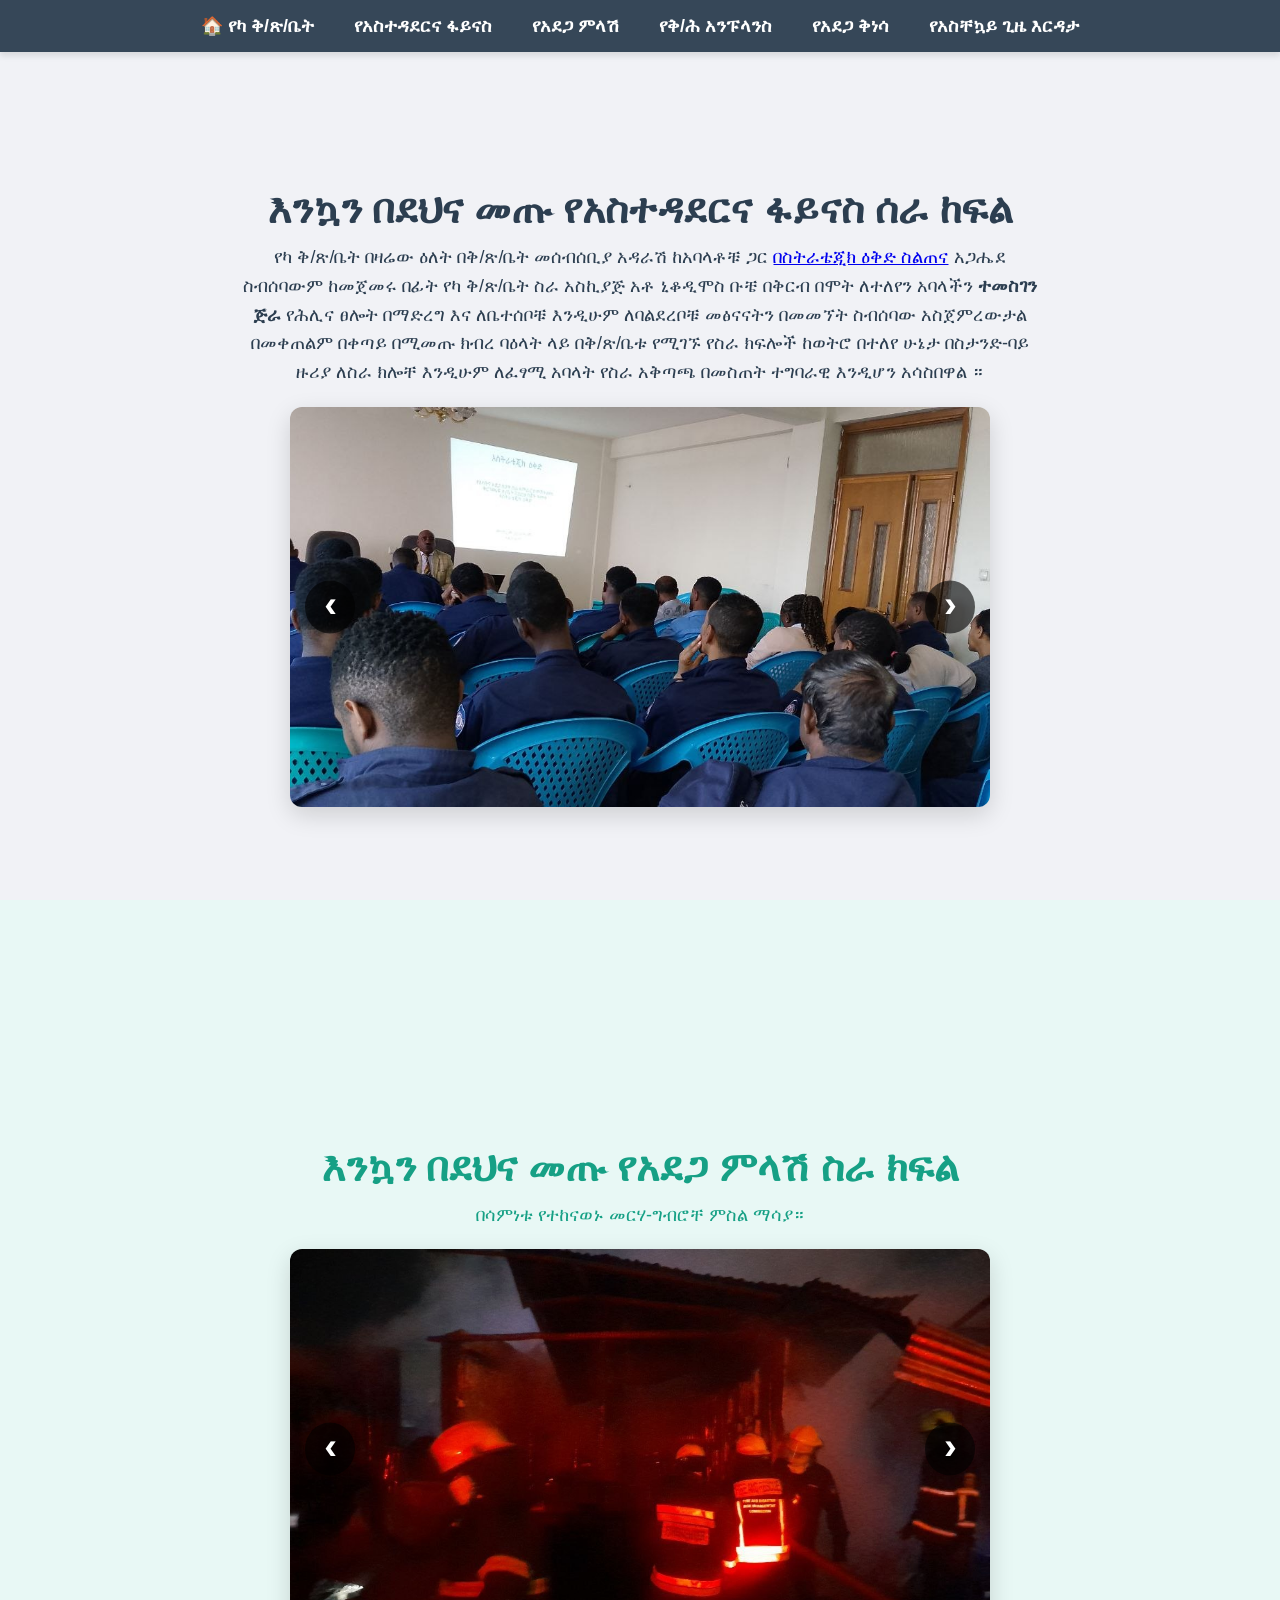
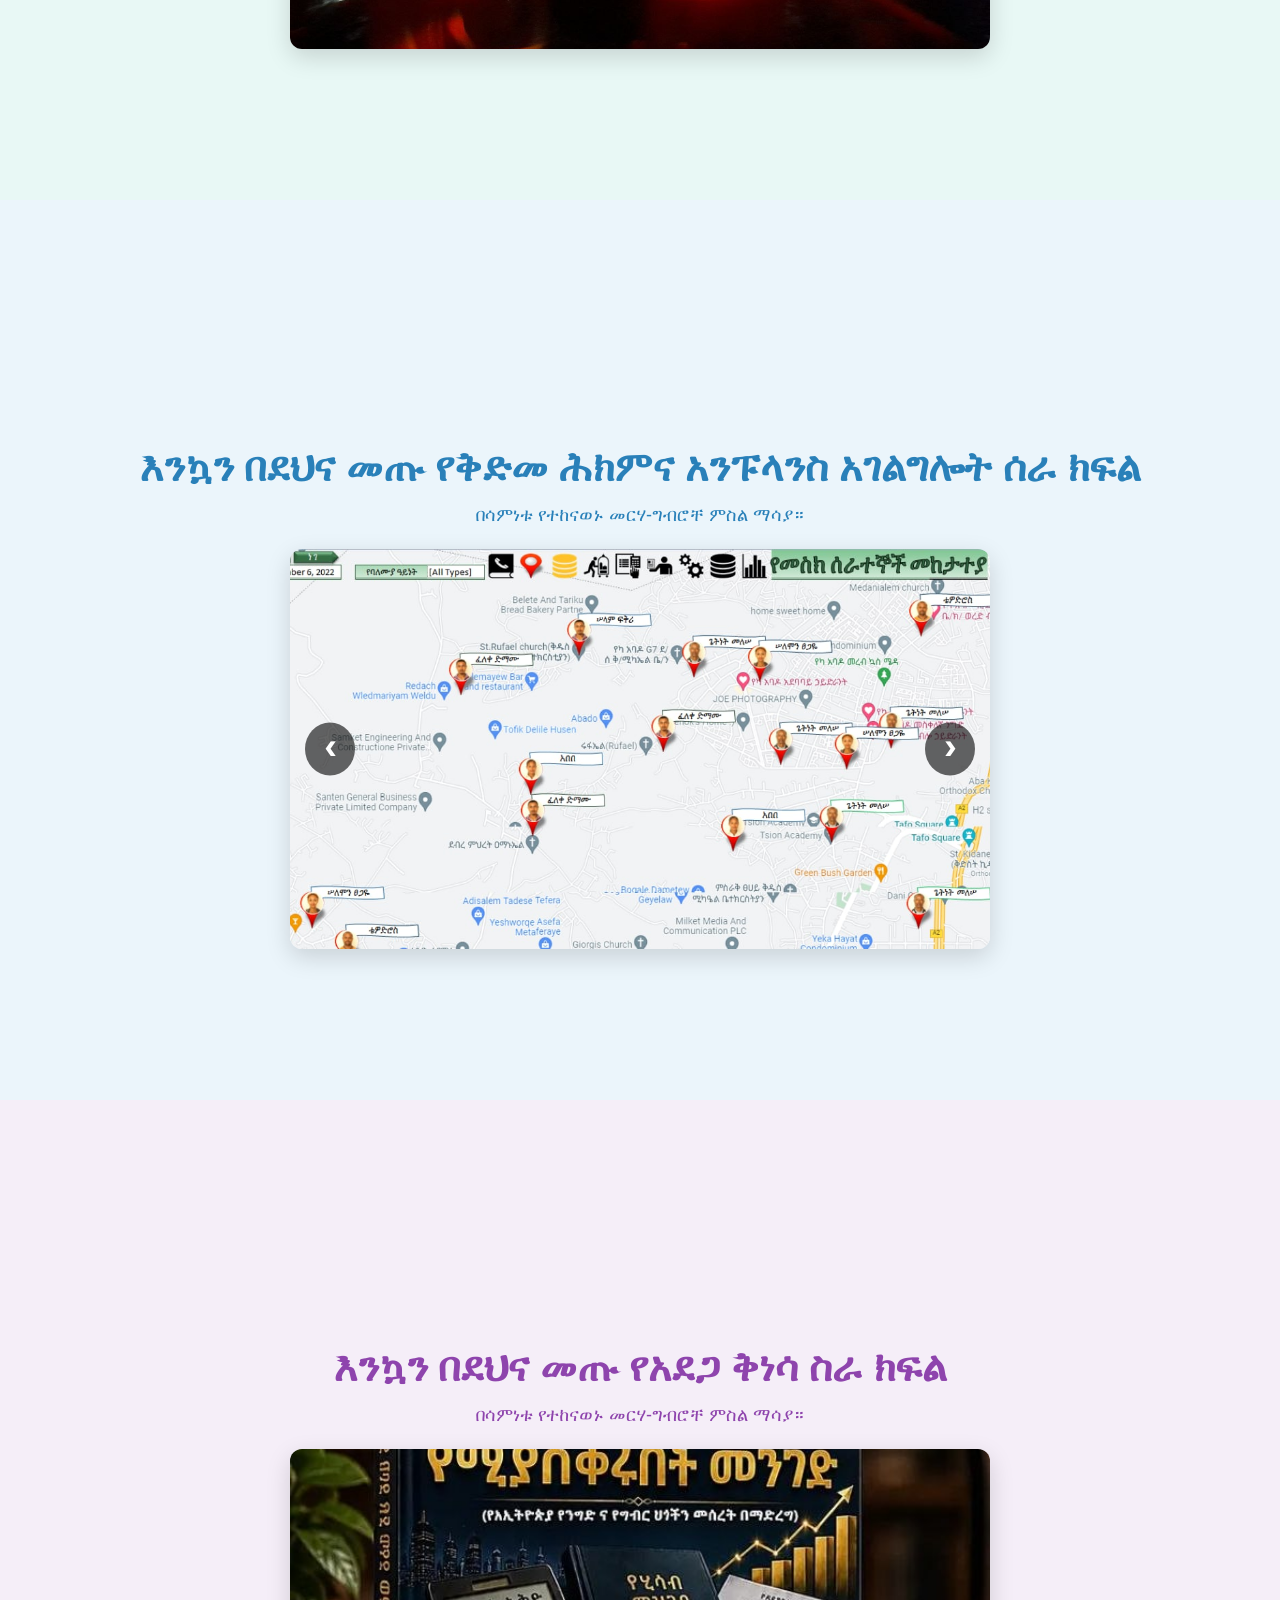
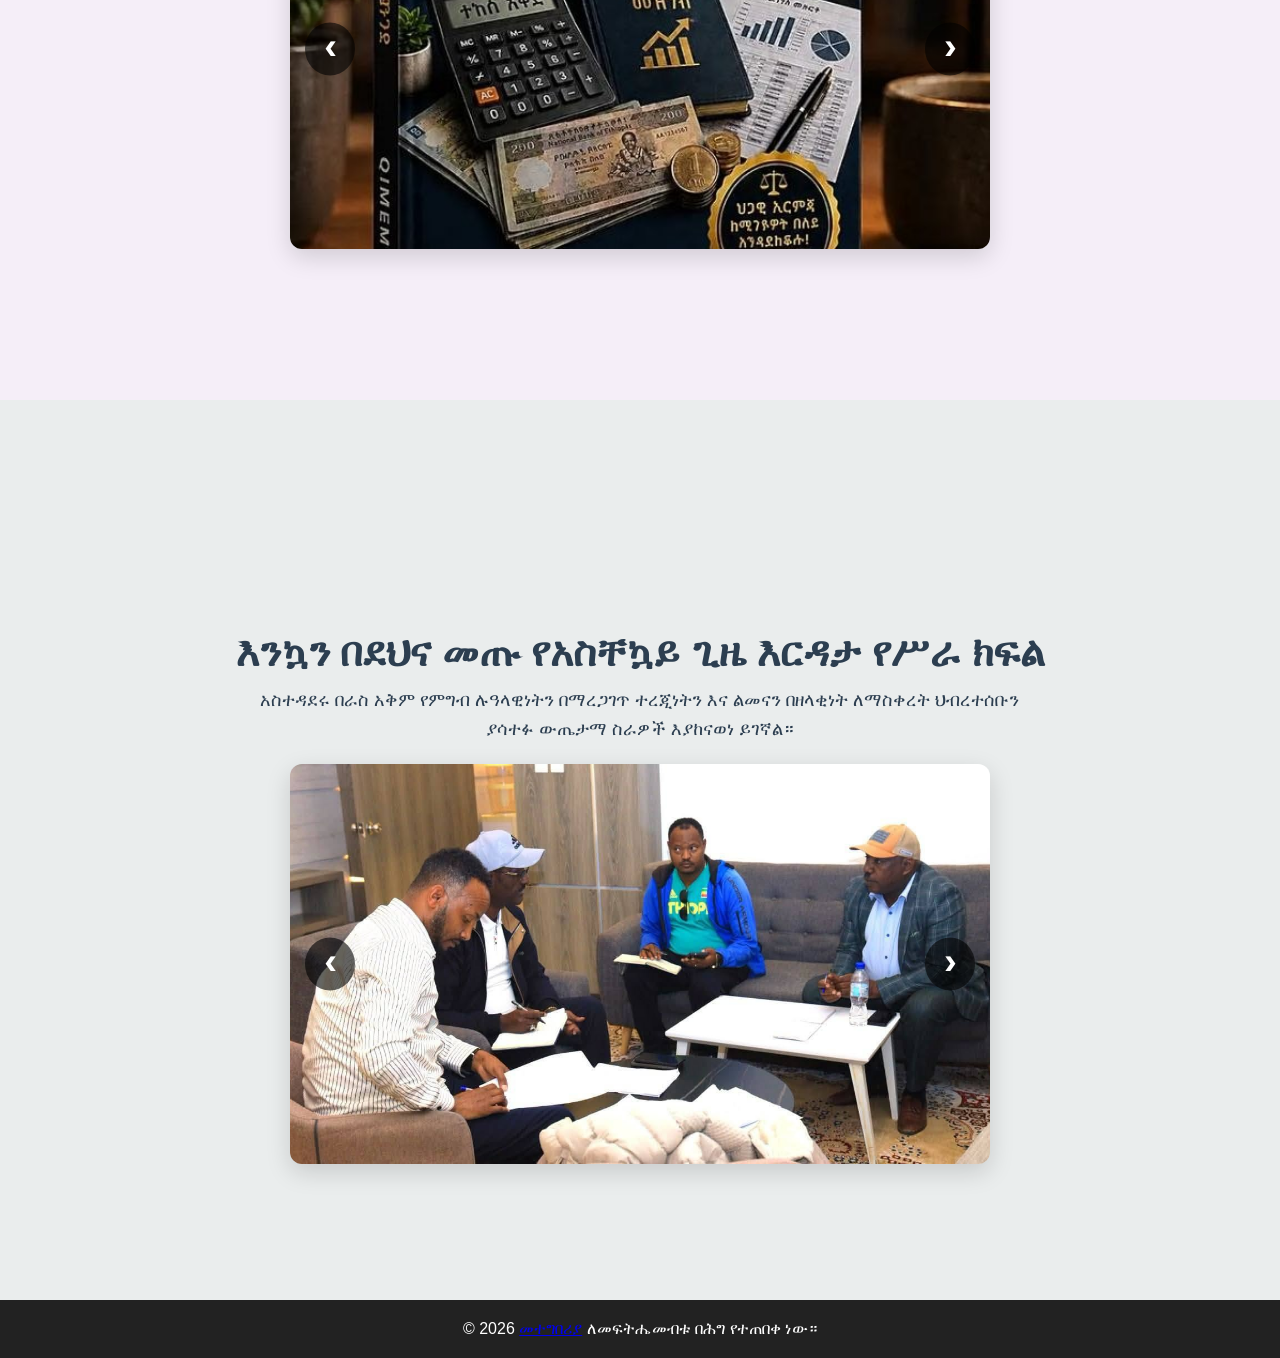
==== commit 72b4da6c: "Update gall.html" ====
--- a/gall.html
+++ b/gall.html
@@ -24,9 +24,9 @@
     <!-- ሴክሽን 1: መነሻ -->
     <section id="home">
         <h1>እንኳን በደህና መጡ የአስተዳደርና ፋይናስ ሰራ ከፍል</h1>
-        <p>የአደጋ መቆጣጠር ዘርፍ የሥራ እንቅስቃሴና የትኩረት አቅጣጫዎች ተገመገሙ፡፡<br>
-            ኮሚሽነር አህመድ መሐመድ በውይይቱ ወቅት ሥራዎችን በተቋሙ ተልዕኮ መሠረት በኃላፊነትና በጋራ ለመወጣት ፊት ለፊት ተገናኝቶ መነጋገርና የግልጽነት ሥርዓትን ማስፈን አስፈላጊ መሆኑን ገልጸዋል።<br>
-            በተለይም የሥነ-ምግባር ችግር ያለበትን ሠራተኛ በችግሩ ምንጭ ላይ በመሥራት ችግሩን ከሥሩ መፍታት፣ እንዲሁም አስተማሪ የሆነ ቅጣትና የሚያርም እርምጃ መውሰድ እንደሚገባ ኮሚሽነሩ አስገንዝበዋል።።</p>
+        <p>የካ ቅ/ጽ/ቤት በዛሬው ዕለት በቅ/ጽ/ቤት መሰብሰቢያ አዳራሽ ከአባላቶቹ ጋር <a href="gall.html#home">በስትራቴጂክ ዕቅድ ስልጠና</a> አጋሔደ <br>
+                    ስብሰባውም ከመጀመሩ በፊት የካ ቅ/ጽ/ቤት ስራ አስኪያጅ አቶ ኒቆዲሞስ ቡቼ በቅርብ በሞት ለተለየን አባላችን <strong>ተመስገን ጅራ</strong> የሕሊና ፀሎት በማድረግ እና ለቤተሰቦቹ እንዲሁም ለባልደረቦቹ መፅናናትን በመመኘት ስብሰባው አስጀምረውታል <br>
+                    በመቀጠልም በቀጣይ በሚመጡ ክብረ ባዕላት ላይ በቅ/ጽ/ቤቱ የሚገኙ የስራ ክፍሎች ከወትሮ በተለየ ሁኔታ በስታንድ-ባይ ዙሪያ ለስራ ክሎቸ እንዲሁም ለፈፃሚ አባላት የስራ አቅጣጫ በመስጠት ተግባራዊ እንዲሆን አሳስበዋል ።</p>
         <div class="slider-container">
             <button class="prev" onclick="moveSlide('home', -1)">&#10094;</button>
             <div class="slider" id="home-slider">
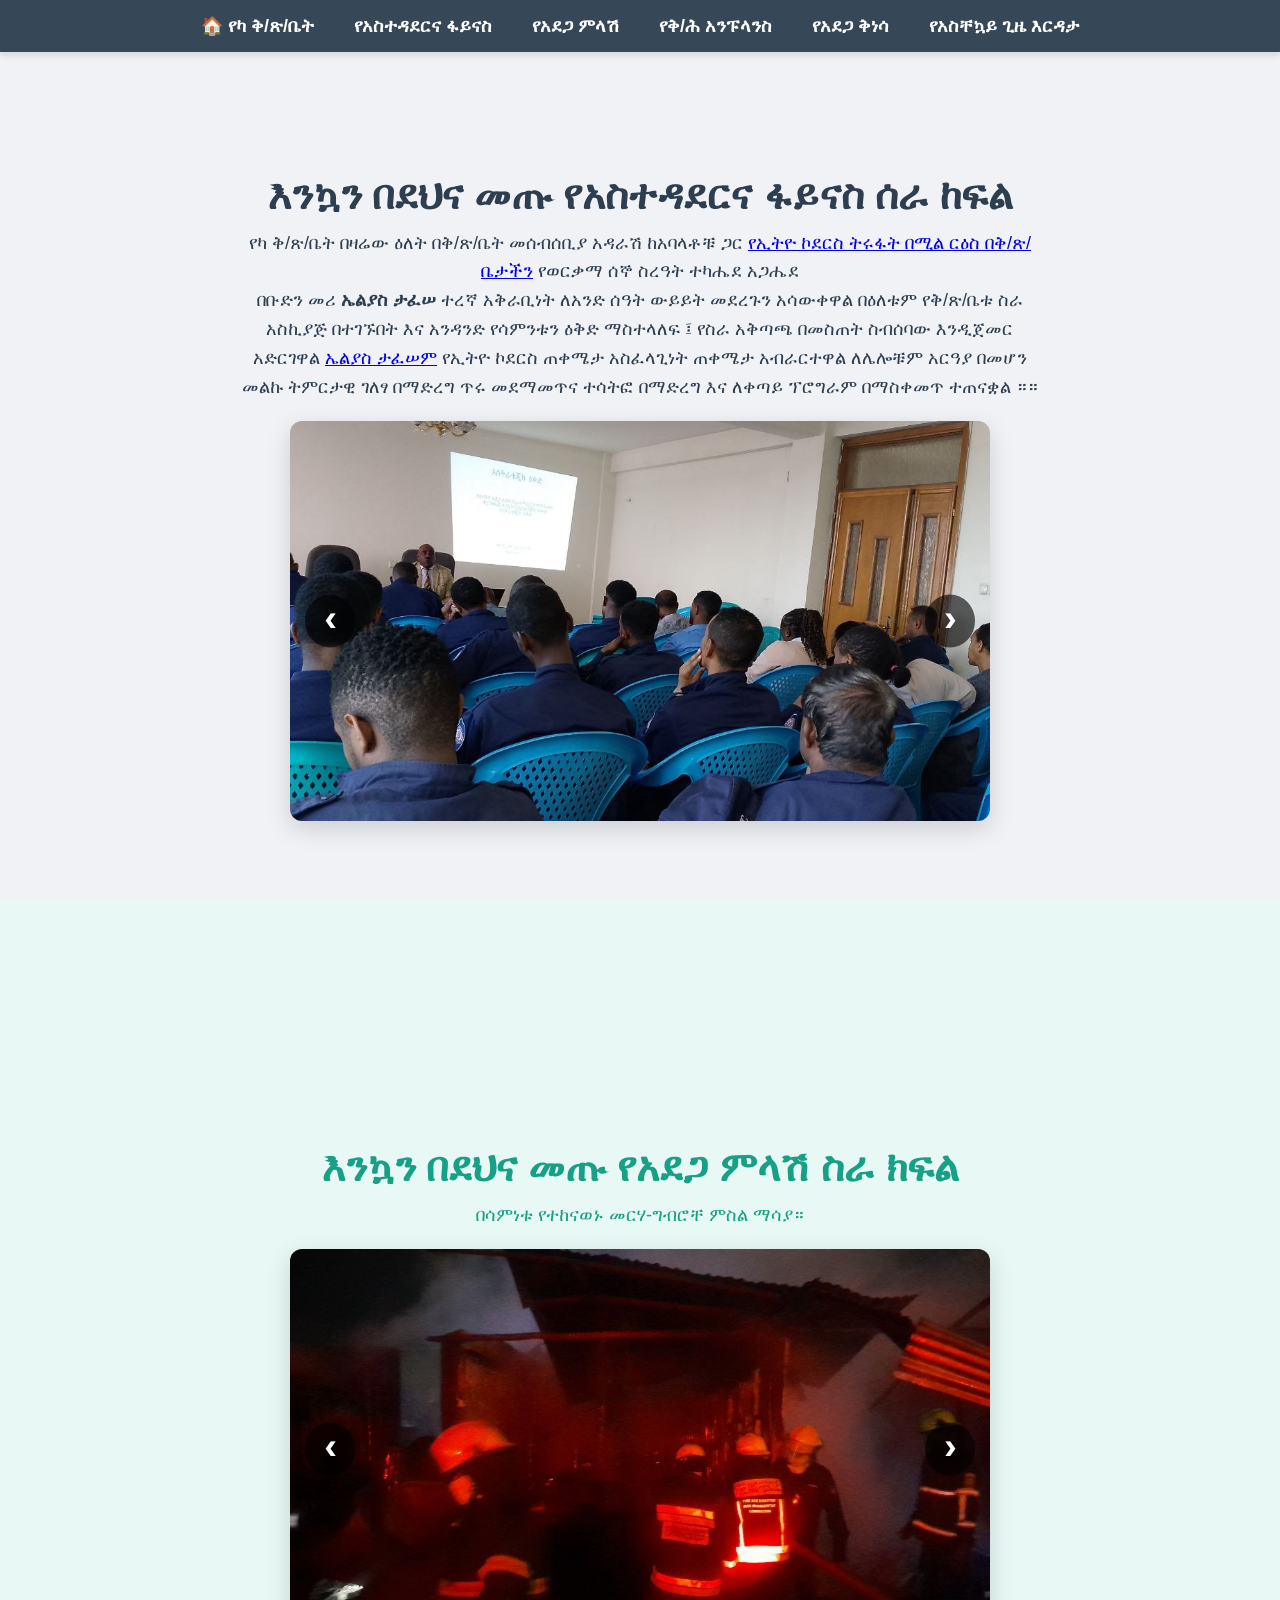
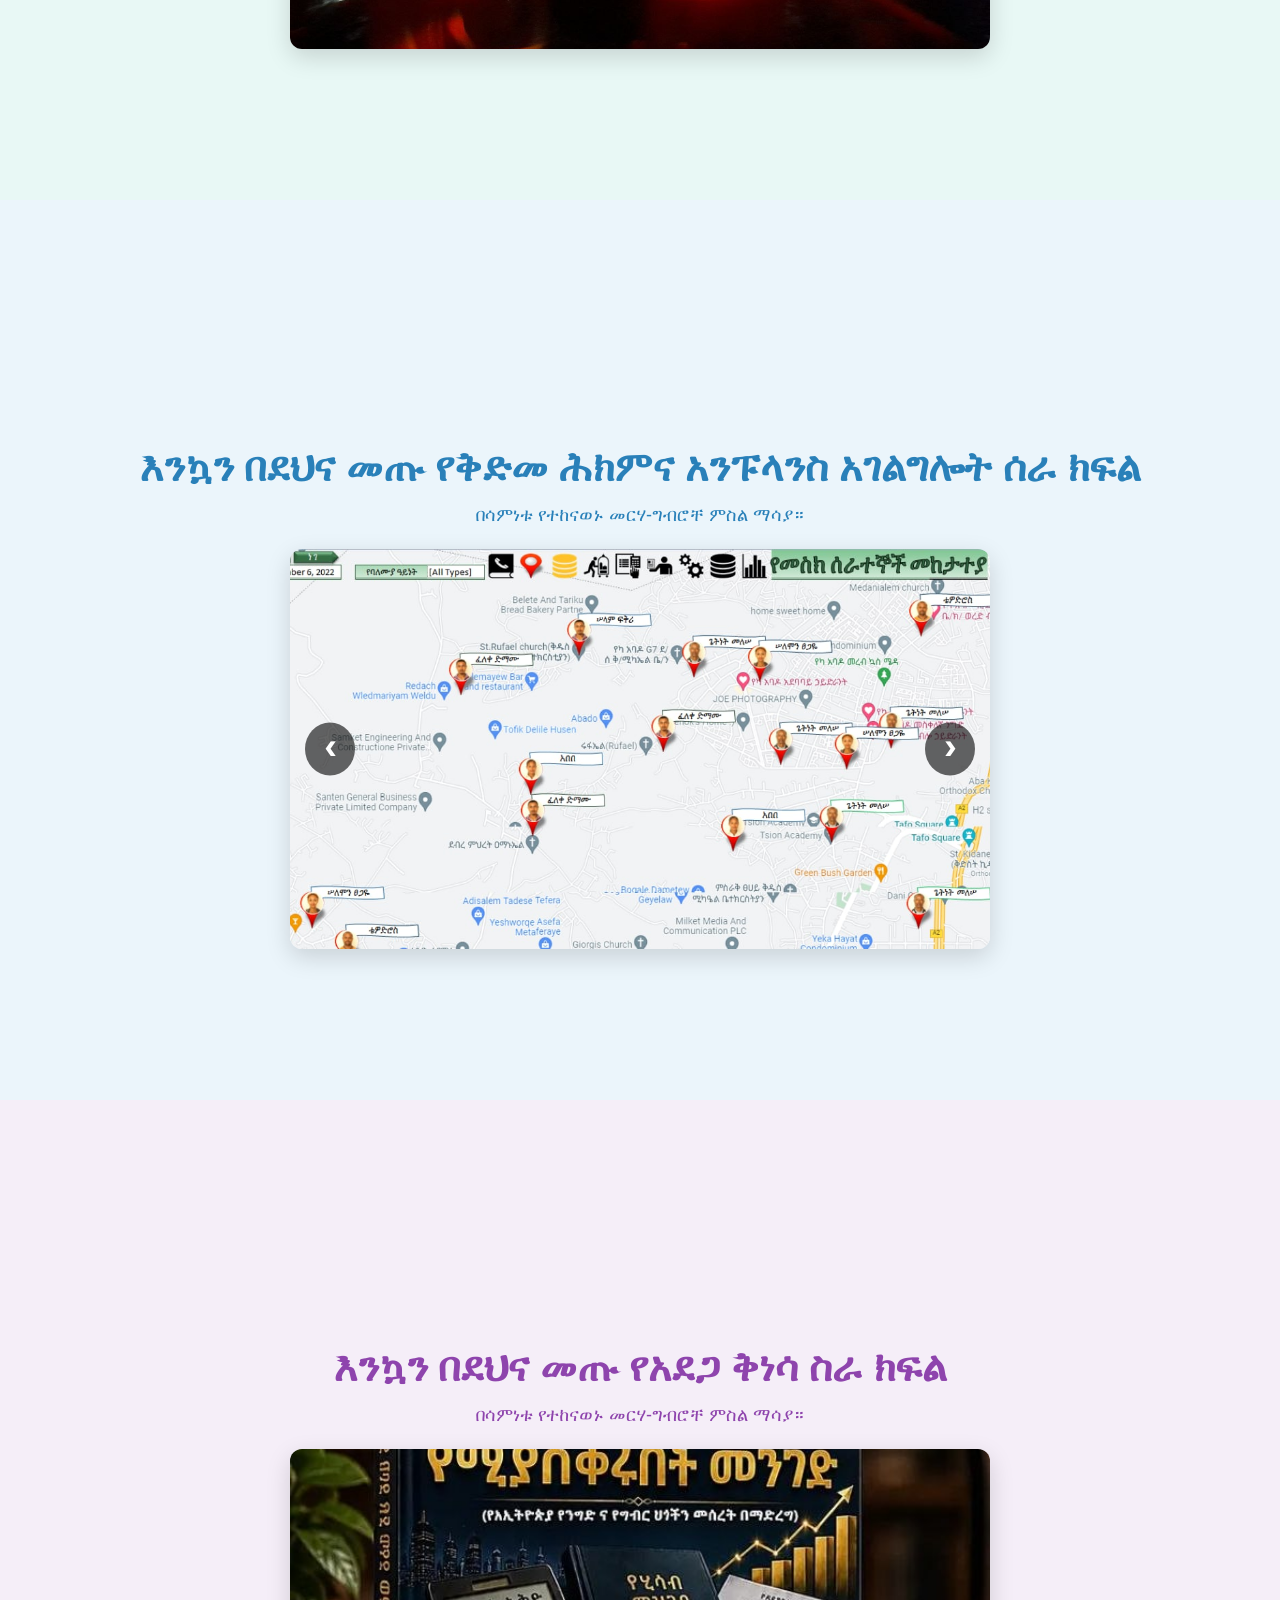
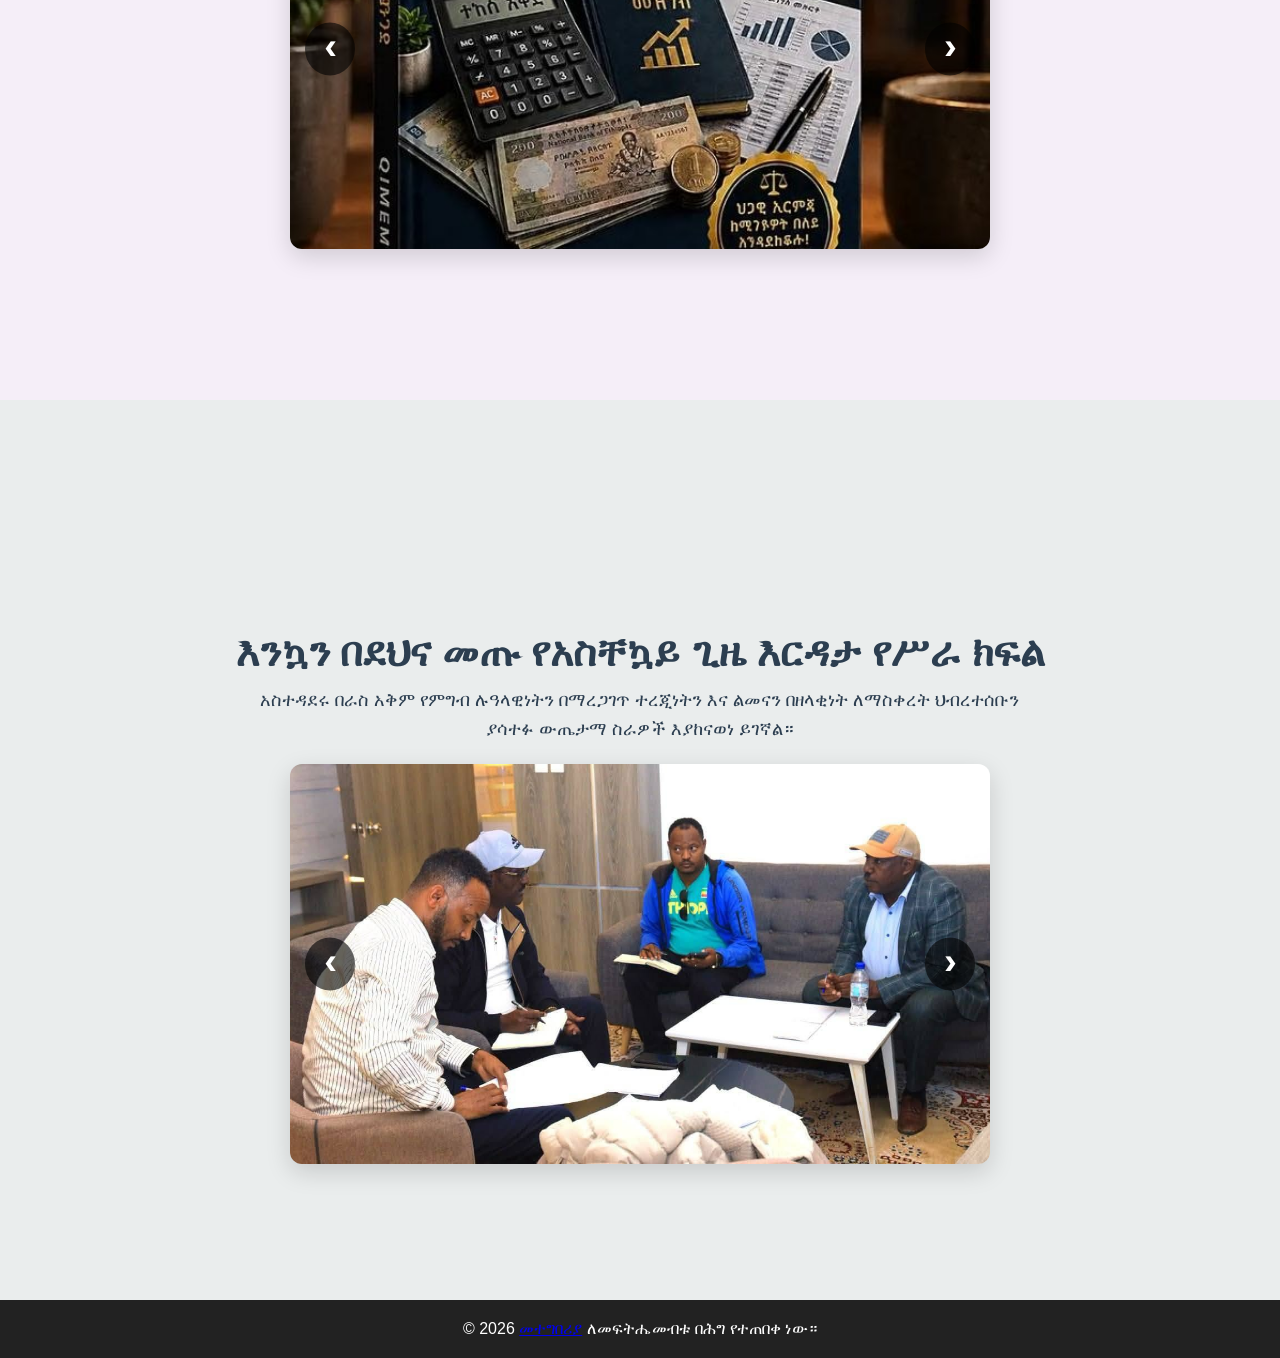
==== commit ef4c8194: "Fix HTML encoding issues in gall.html" ====
--- a/gall.html
+++ b/gall.html
@@ -24,9 +24,10 @@
     <!-- ሴክሽን 1: መነሻ -->
     <section id="home">
         <h1>እንኳን በደህና መጡ የአስተዳደርና ፋይናስ ሰራ ከፍል</h1>
-        <p>የካ ቅ/ጽ/ቤት በዛሬው ዕለት በቅ/ጽ/ቤት መሰብሰቢያ አዳራሽ ከአባላቶቹ ጋር <a href="gall.html#home">በስትራቴጂክ ዕቅድ ስልጠና</a> አጋሔደ <br>
-                    ስብሰባውም ከመጀመሩ በፊት የካ ቅ/ጽ/ቤት ስራ አስኪያጅ አቶ ኒቆዲሞስ ቡቼ በቅርብ በሞት ለተለየን አባላችን <strong>ተመስገን ጅራ</strong> የሕሊና ፀሎት በማድረግ እና ለቤተሰቦቹ እንዲሁም ለባልደረቦቹ መፅናናትን በመመኘት ስብሰባው አስጀምረውታል <br>
-                    በመቀጠልም በቀጣይ በሚመጡ ክብረ ባዕላት ላይ በቅ/ጽ/ቤቱ የሚገኙ የስራ ክፍሎች ከወትሮ በተለየ ሁኔታ በስታንድ-ባይ ዙሪያ ለስራ ክሎቸ እንዲሁም ለፈፃሚ አባላት የስራ አቅጣጫ በመስጠት ተግባራዊ እንዲሆን አሳስበዋል ።</p>
+        <p>የካ ቅ/ጽ/ቤት በዛሬው ዕለት በቅ/ጽ/ቤት መሰብሰቢያ አዳራሽ ከአባላቶቹ ጋር <a href="gall.html#home">የኢትዮ ኮደርስ ትሩፋት በሚል ርዕስ በቅ/ጽ/ቤታችን</a> የወርቃማ ሰኞ ስረዓት ተካሔደ አጋሔደ <br>
+                    በቡድን መሪ <strong>ኤልያስ ታፈሠ </strong> ተረኛ አቅራቢነት ለአንድ ሰዓት ውይይት መደረጉን አሳውቀዋል በዕለቱም የቅ/ጽ/ቤቱ ስራ አስኪያጅ በተገኙበት እና አንዳንድ የሳምንቱን ዕቅድ ማስተላለፍ ፤ የስራ አቅጣጫ በመስጠት ስብሰባው 
+                    እንዲጀመር አድርገዋል <a href="https://eliastafese.github.io/social//">ኤልያስ ታፈሠም</a> የኢትዮ ኮደርስ ጠቀሜታ አስፈላጊነት ጠቀሜታ አብራርተዋል ለሌሎቹም አርዓያ በመሆን መልኩ ትምርታዊ ገለፃ በማድረግ 
+                    ጥሩ መደማመጥና ተሳትፎ በማድረግ እና ለቀጣይ ፕሮግራም በማስቀመጥ ተጠናቋል ።።</p>
         <div class="slider-container">
             <button class="prev" onclick="moveSlide('home', -1)">&#10094;</button>
             <div class="slider" id="home-slider">
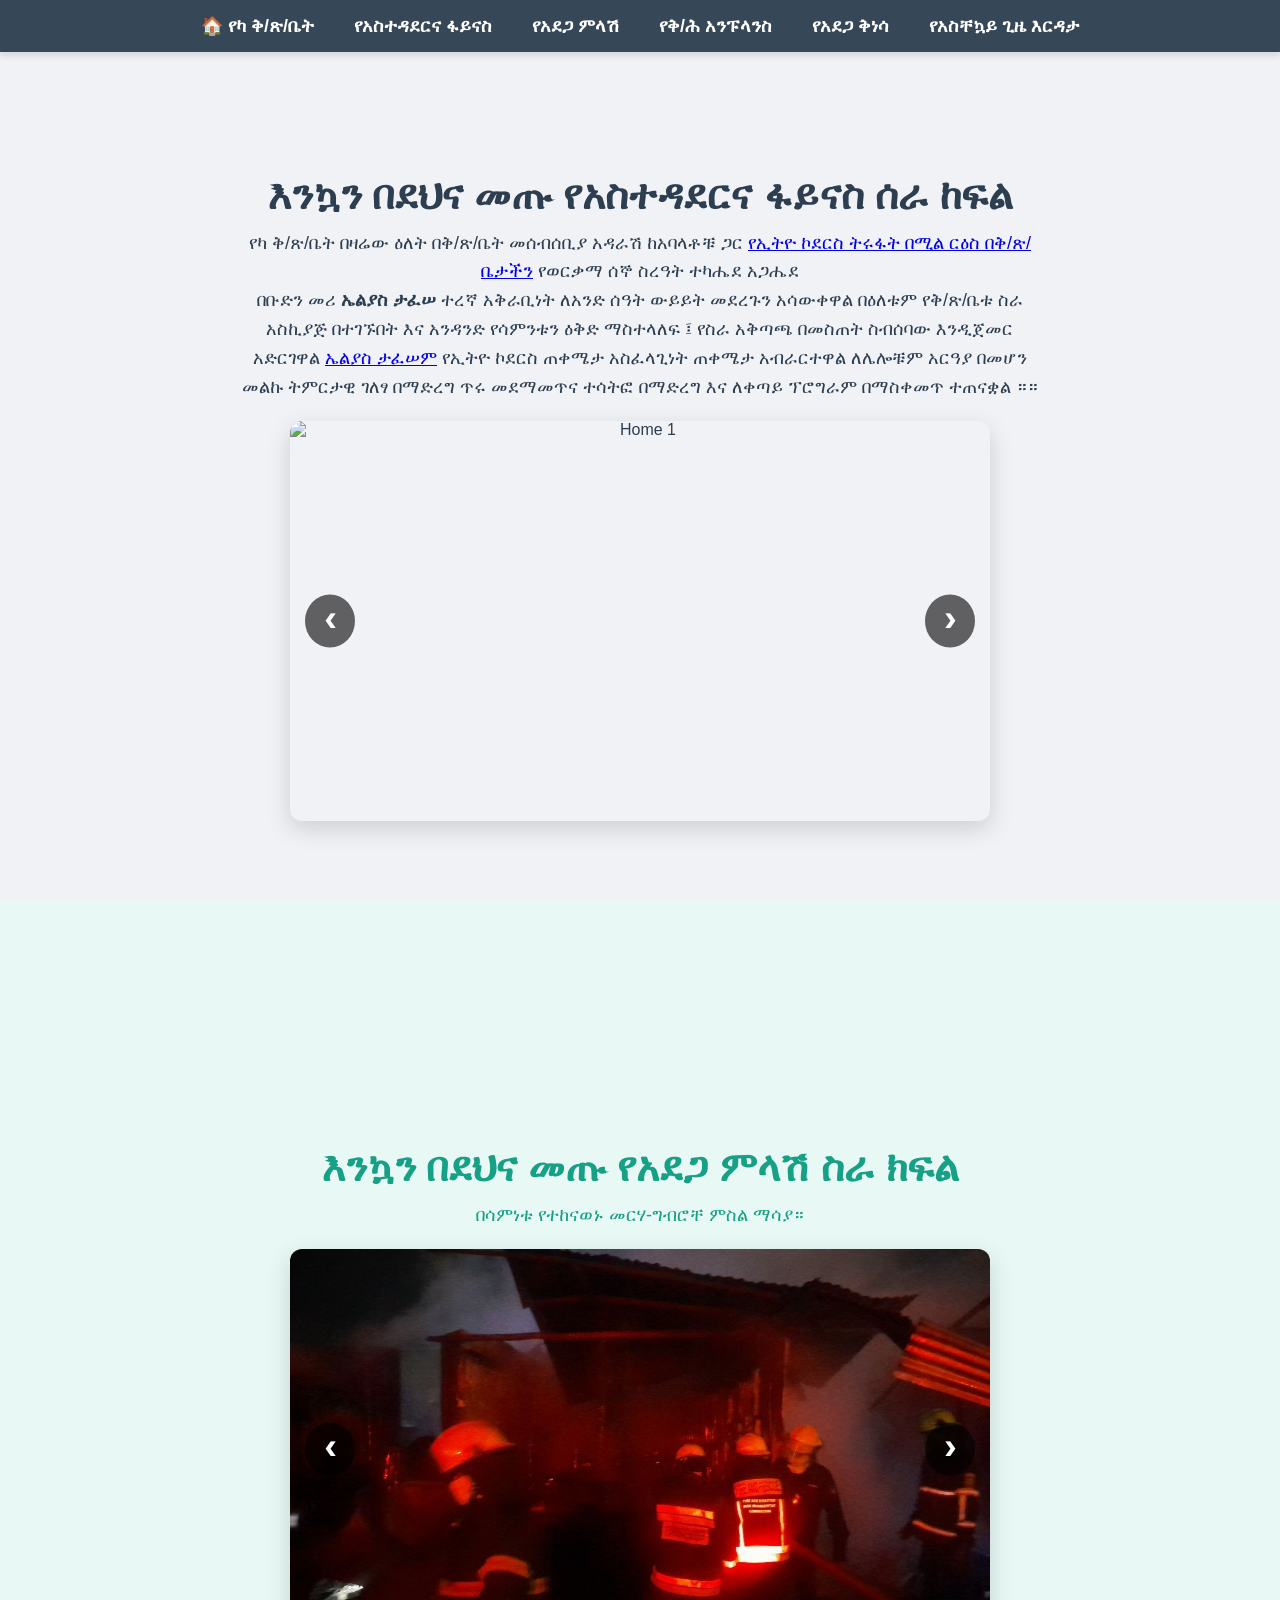
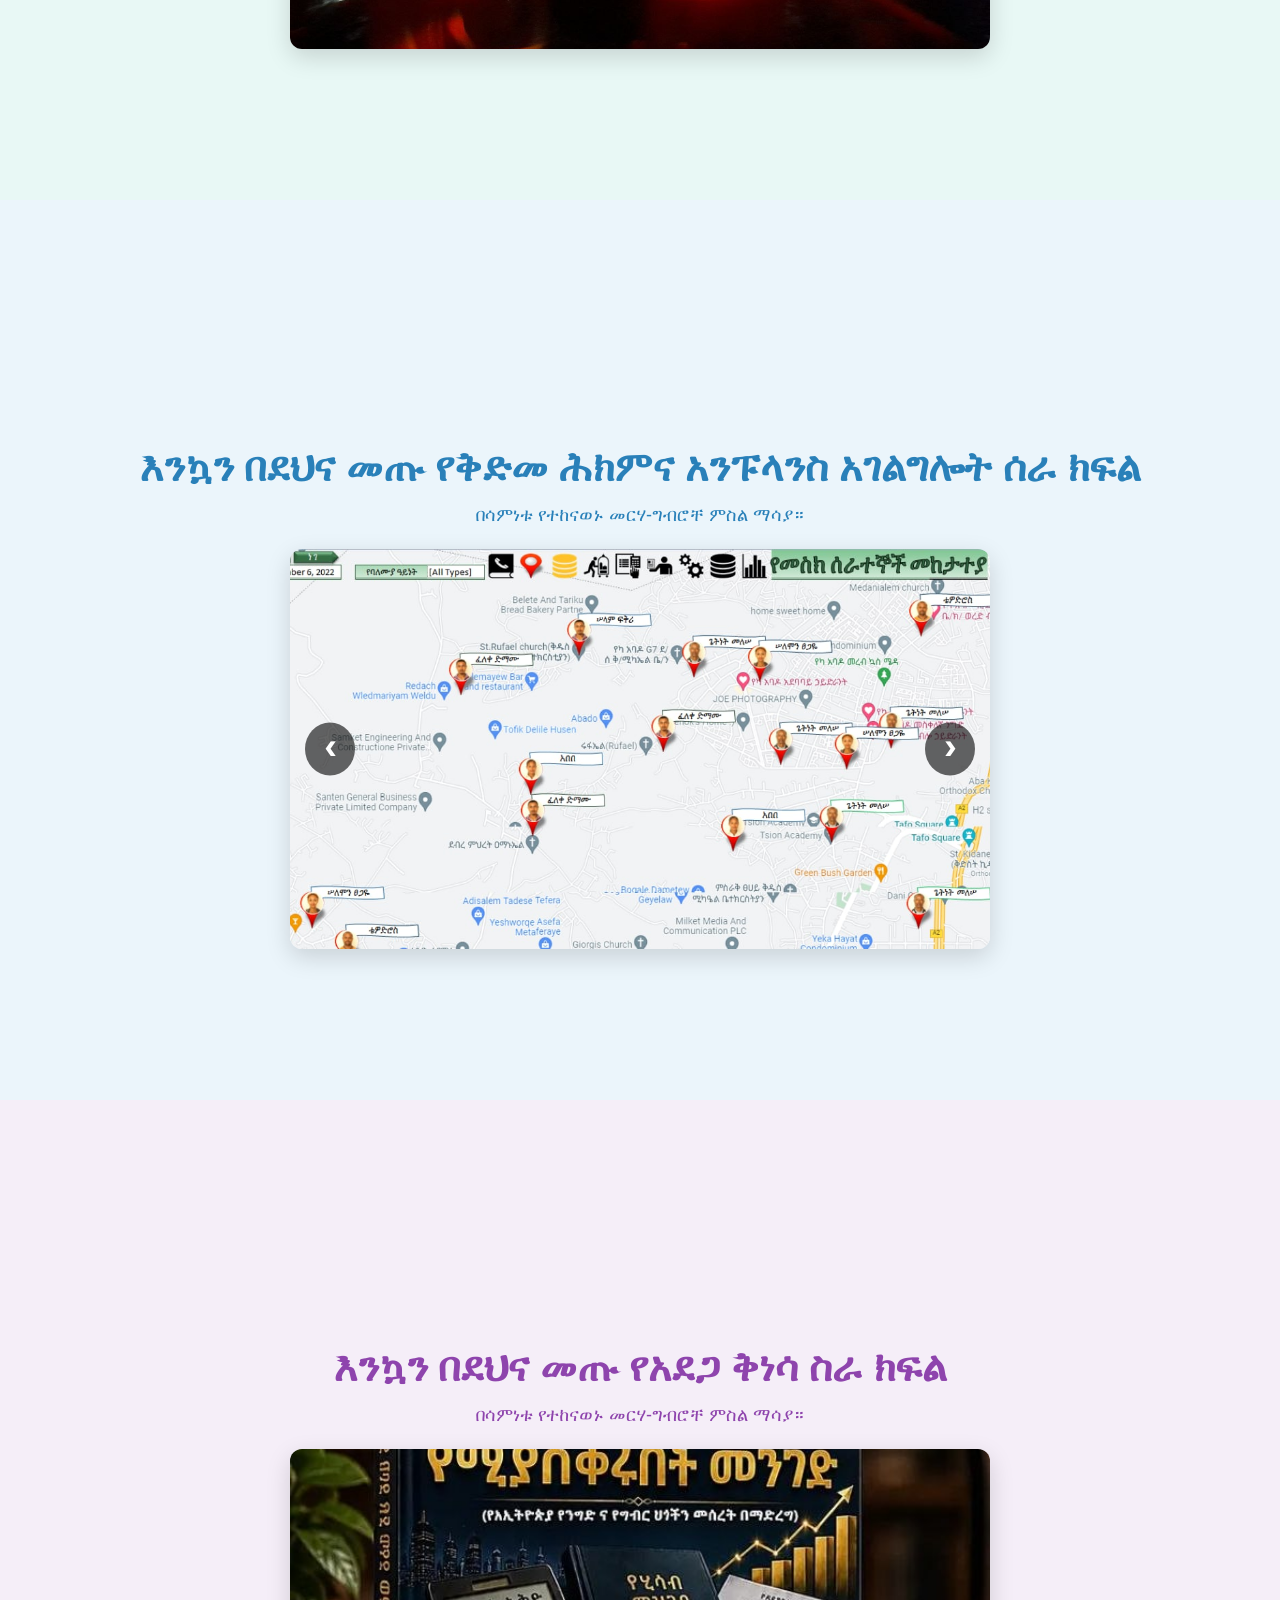
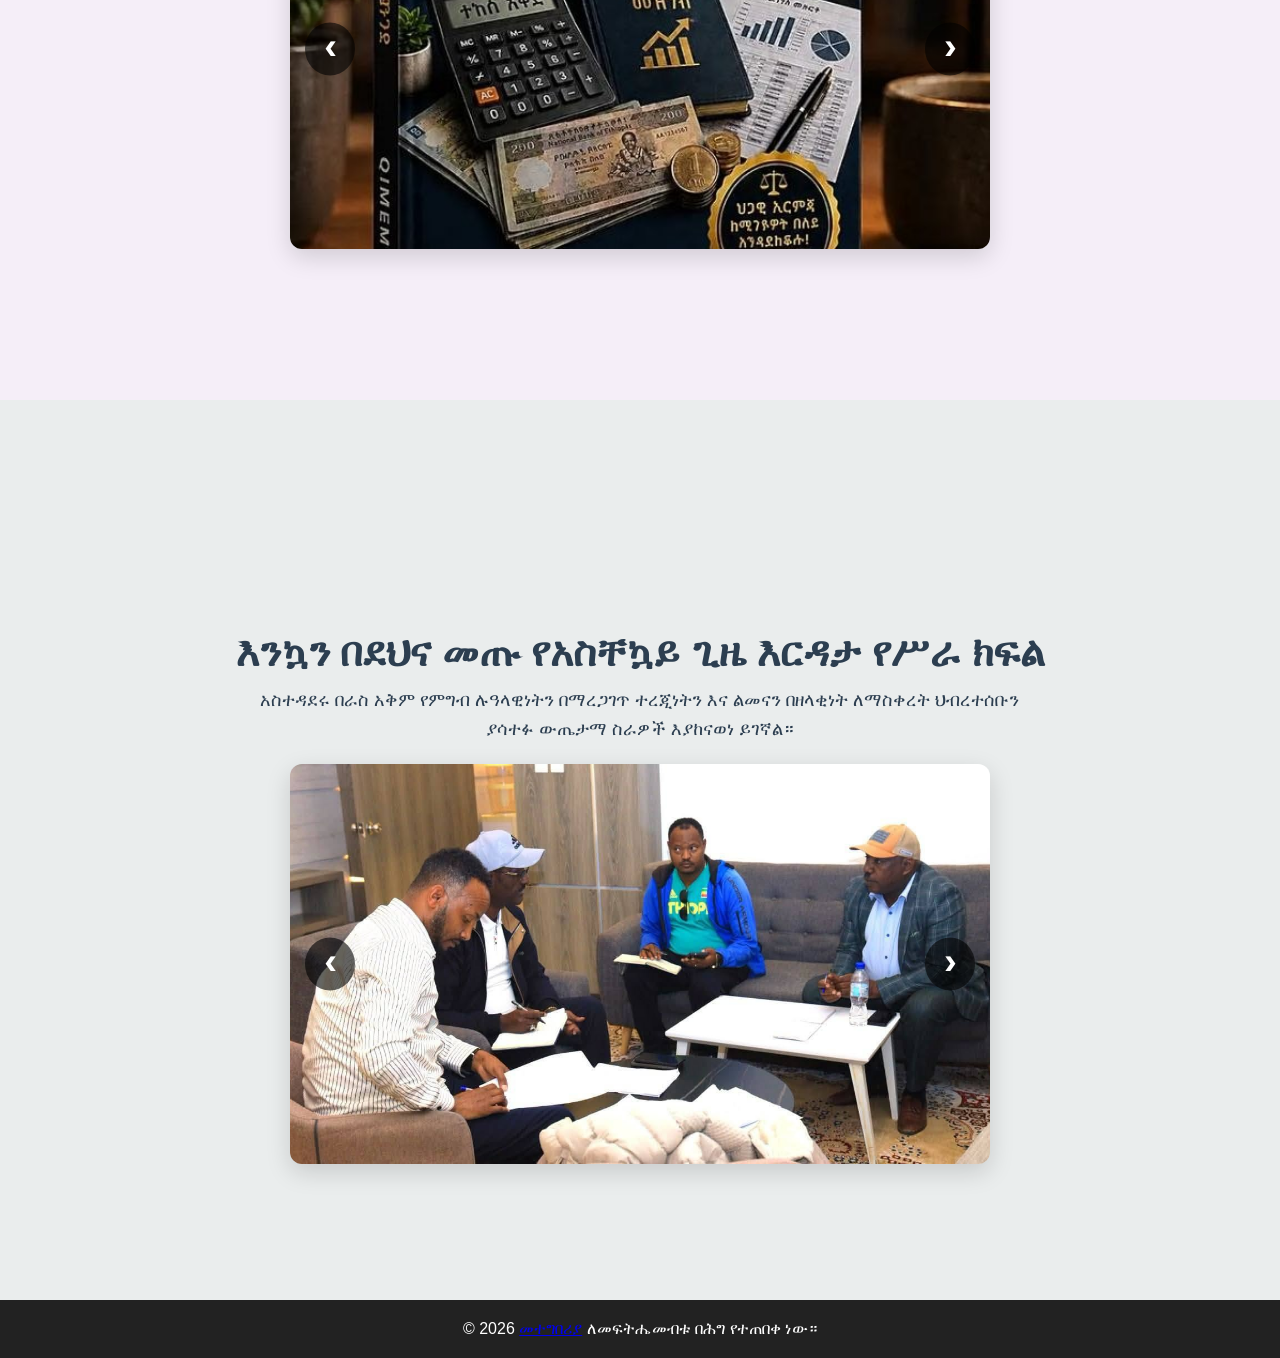
==== commit d360a9cd: "Fix HTML formatting and structure" ====
--- a/gall.html
+++ b/gall.html
@@ -32,14 +32,12 @@
             <button class="prev" onclick="moveSlide('home', -1)">&#10094;</button>
             <div class="slider" id="home-slider">
                 <!-- የራስህን ፎቶ ሊንኮች እዚህ መተካት ትችላለህ -->
-                <img class="slide-img" src="img/img-18-12-2018-1.jpg" alt="Home 1">
-                <img class="slide-img" src="img/img-18-12-2018-2.jpg" alt="Home 1">
-                <img class="slide-img" src="img/img-18-12-2018-3.jpg" alt="Home 1">
-                <img class="slide-img" src="img/img-18-12-2018-4.jpg" alt="Home 1">
-                <img class="slide-img" src="img/img-18-12-2018-5.jpg" alt="Home 1">
-                <img class="slide-img" src="img/img-18-12-2018-6.jpg" alt="Home 1">
-                <img class="slide-img" src="img/img-18-12-2018-7.jpg" alt="Home 1">
-                <img class="slide-img" src="img/img-18-12-2018-8.jpg" alt="Home 1">
+                <img class="slide-img" src="img/gold-monday 1" alt="Home 1">
+                <img class="slide-img" src="img/gold-monday 2" alt="Home 1">
+                <img class="slide-img" src="img/gold-monday 3" alt="Home 1">
+                <img class="slide-img" src="img/gold-monday 4" alt="Home 1">
+                <img class="slide-img" src="img/gold-monday 5" alt="Home 1">
+                <img class="slide-img" src="img/gold-monday 6" alt="Home 1">
             </div>
             <button class="next" onclick="moveSlide('home', 1)">&#10095;</button>
         </div>
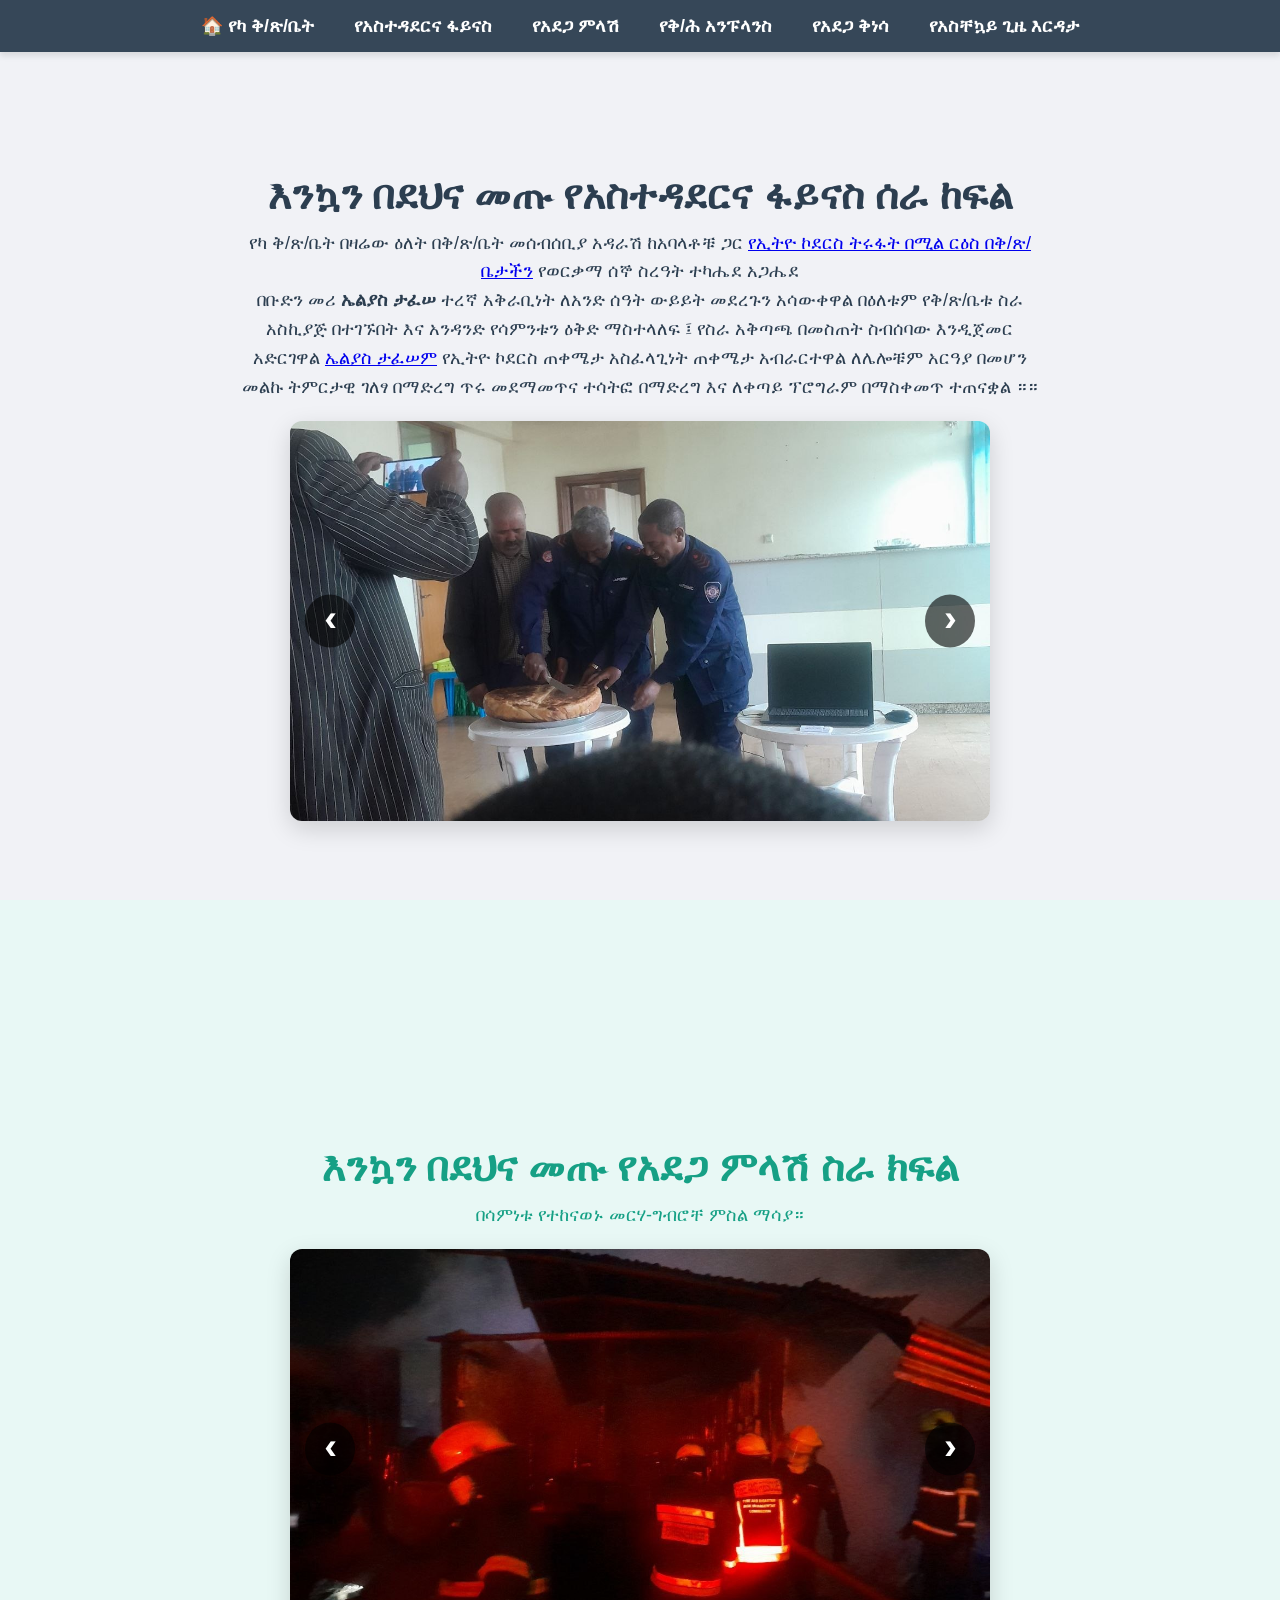
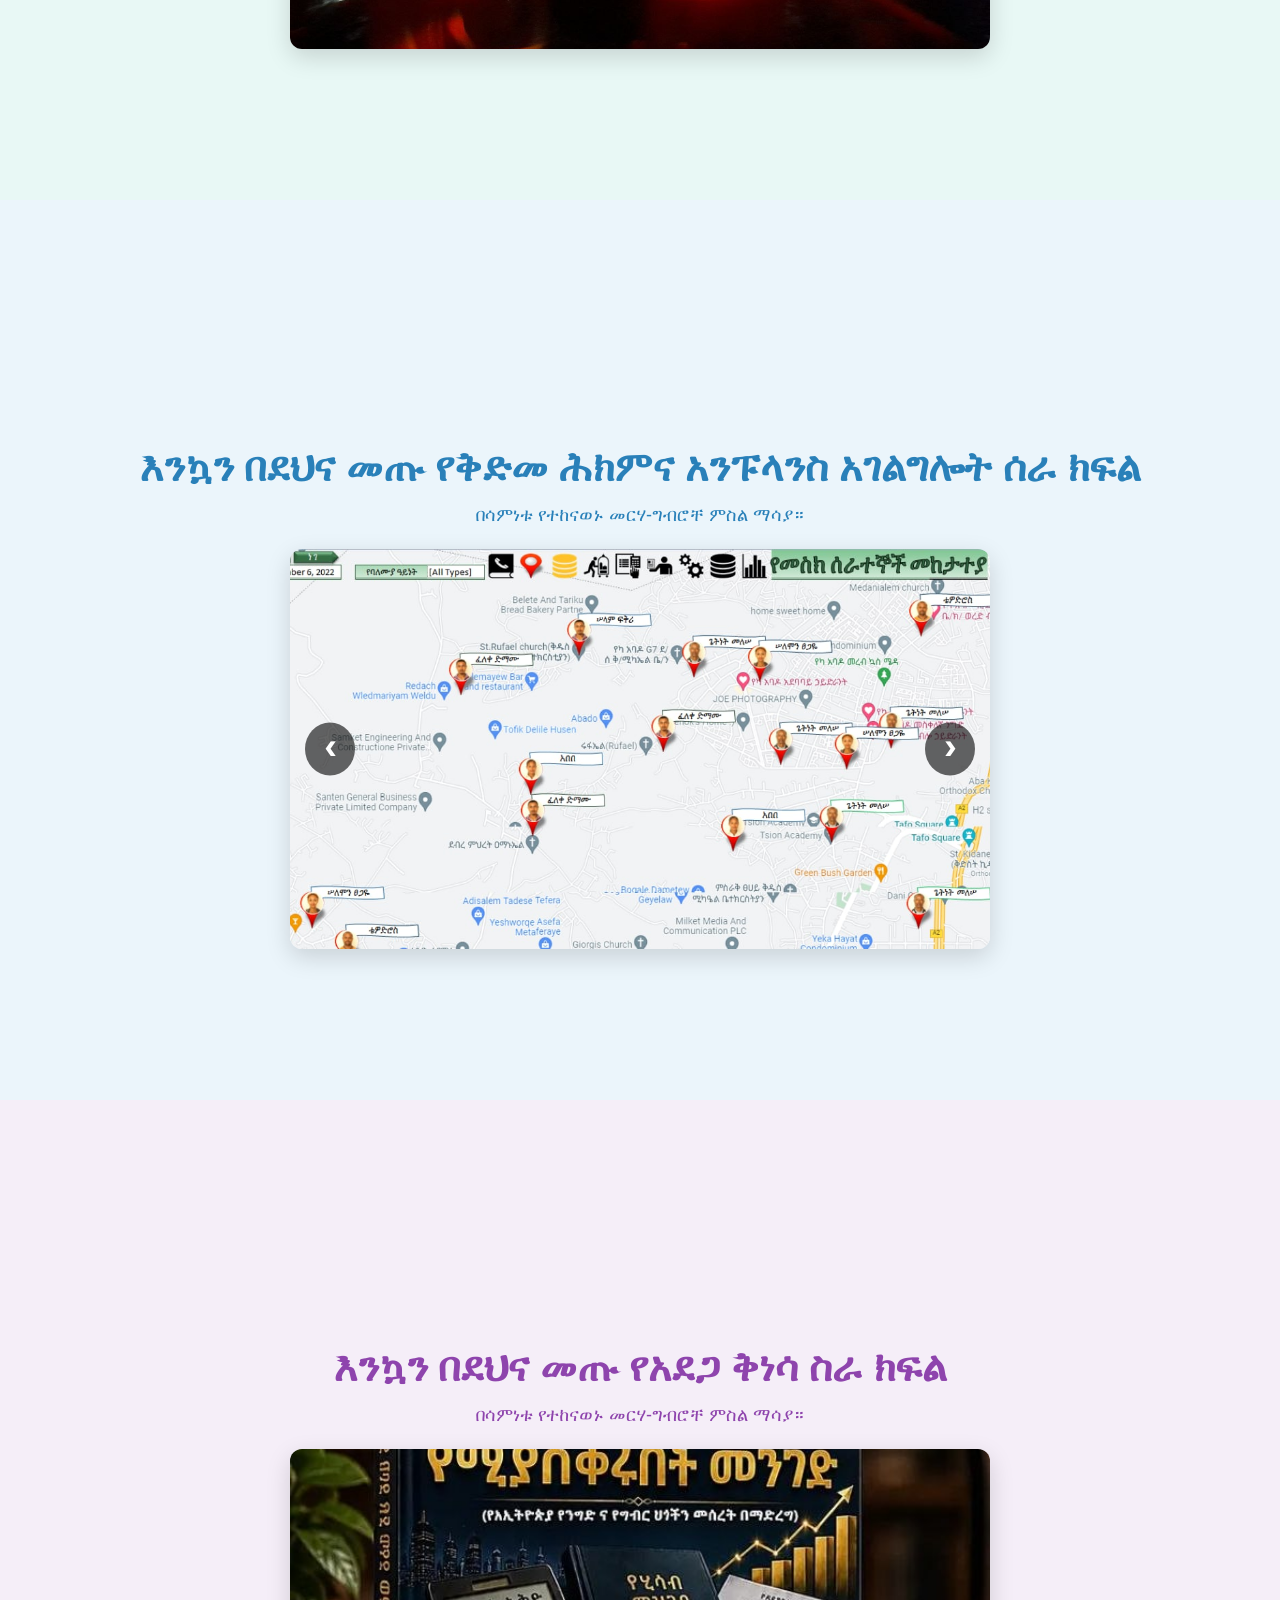
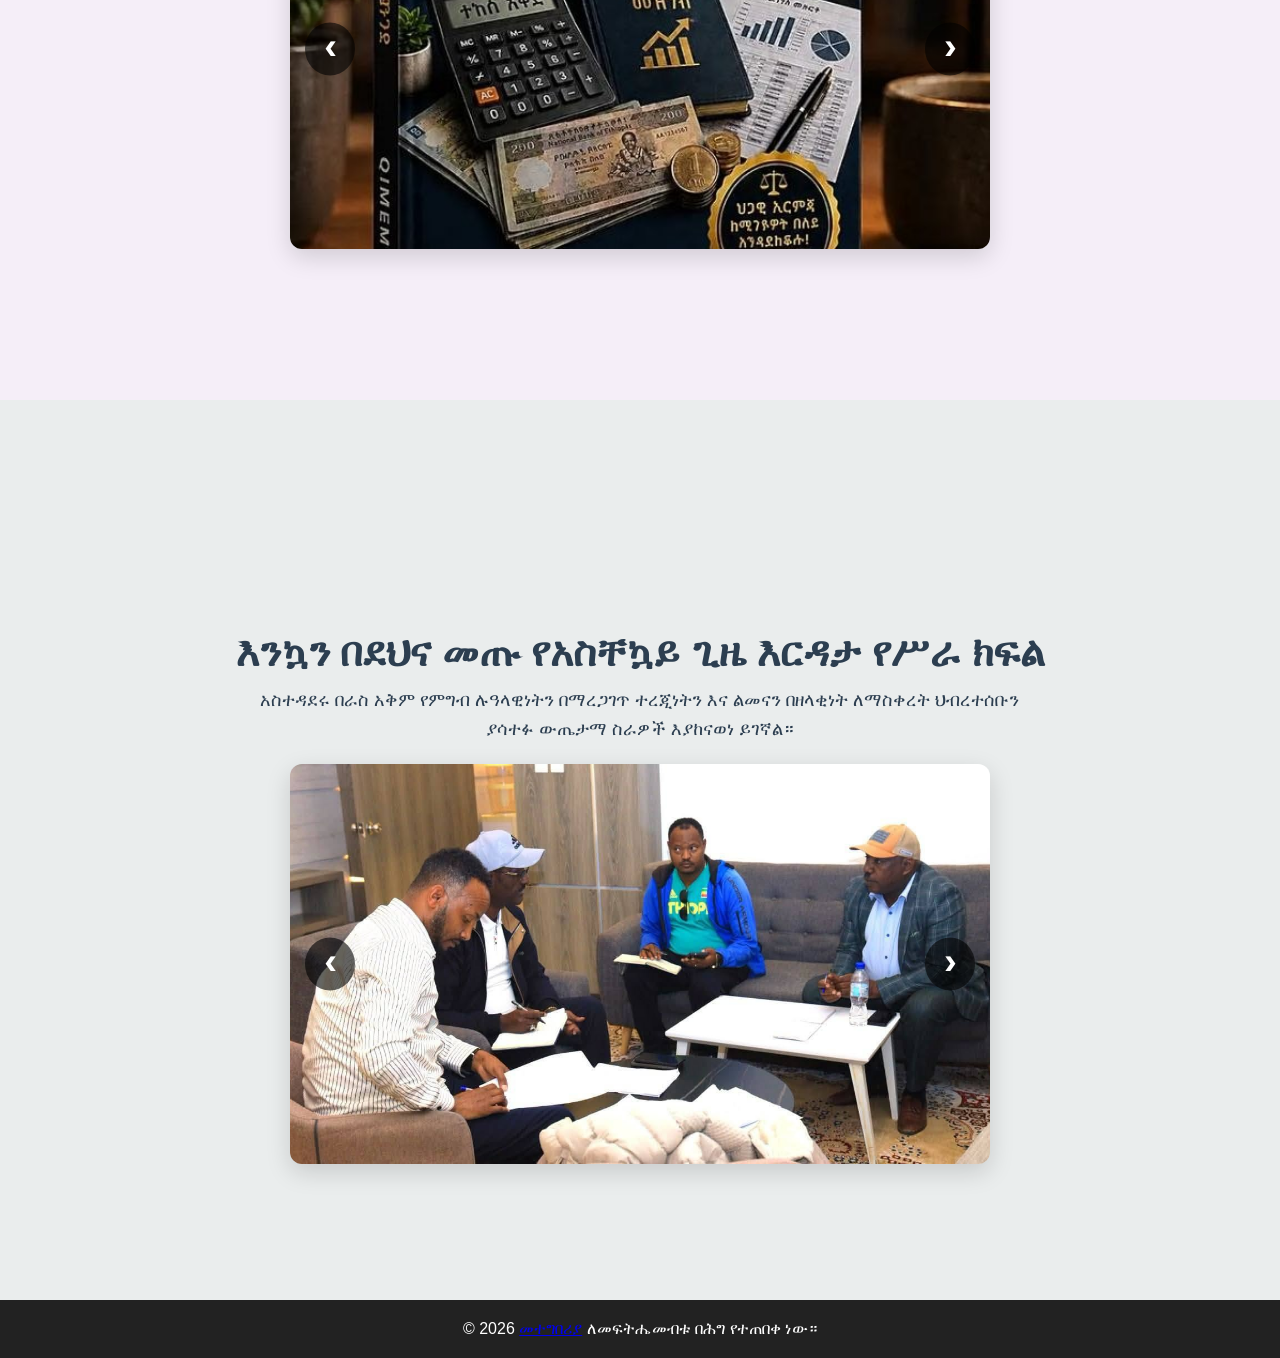
==== commit d23da60c: "Fix HTML encoding issues in gall.html" ====
--- a/gall.html
+++ b/gall.html
@@ -32,12 +32,12 @@
             <button class="prev" onclick="moveSlide('home', -1)">&#10094;</button>
             <div class="slider" id="home-slider">
                 <!-- የራስህን ፎቶ ሊንኮች እዚህ መተካት ትችላለህ -->
-                <img class="slide-img" src="img/gold-monday 1" alt="Home 1">
-                <img class="slide-img" src="img/gold-monday 2" alt="Home 1">
-                <img class="slide-img" src="img/gold-monday 3" alt="Home 1">
-                <img class="slide-img" src="img/gold-monday 4" alt="Home 1">
-                <img class="slide-img" src="img/gold-monday 5" alt="Home 1">
-                <img class="slide-img" src="img/gold-monday 6" alt="Home 1">
+                <img class="slide-img" src="img/gold-monday 1.jpg" alt="Home 1">
+                <img class="slide-img" src="img/gold-monday 2.jpg" alt="Home 1">
+                <img class="slide-img" src="img/gold-monday 3.jpg" alt="Home 1">
+                <img class="slide-img" src="img/gold-monday 4.jpg" alt="Home 1">
+                <img class="slide-img" src="img/gold-monday 5.jpg" alt="Home 1">
+                <img class="slide-img" src="img/gold-monday 6.jpg" alt="Home 1">
             </div>
             <button class="next" onclick="moveSlide('home', 1)">&#10095;</button>
         </div>
